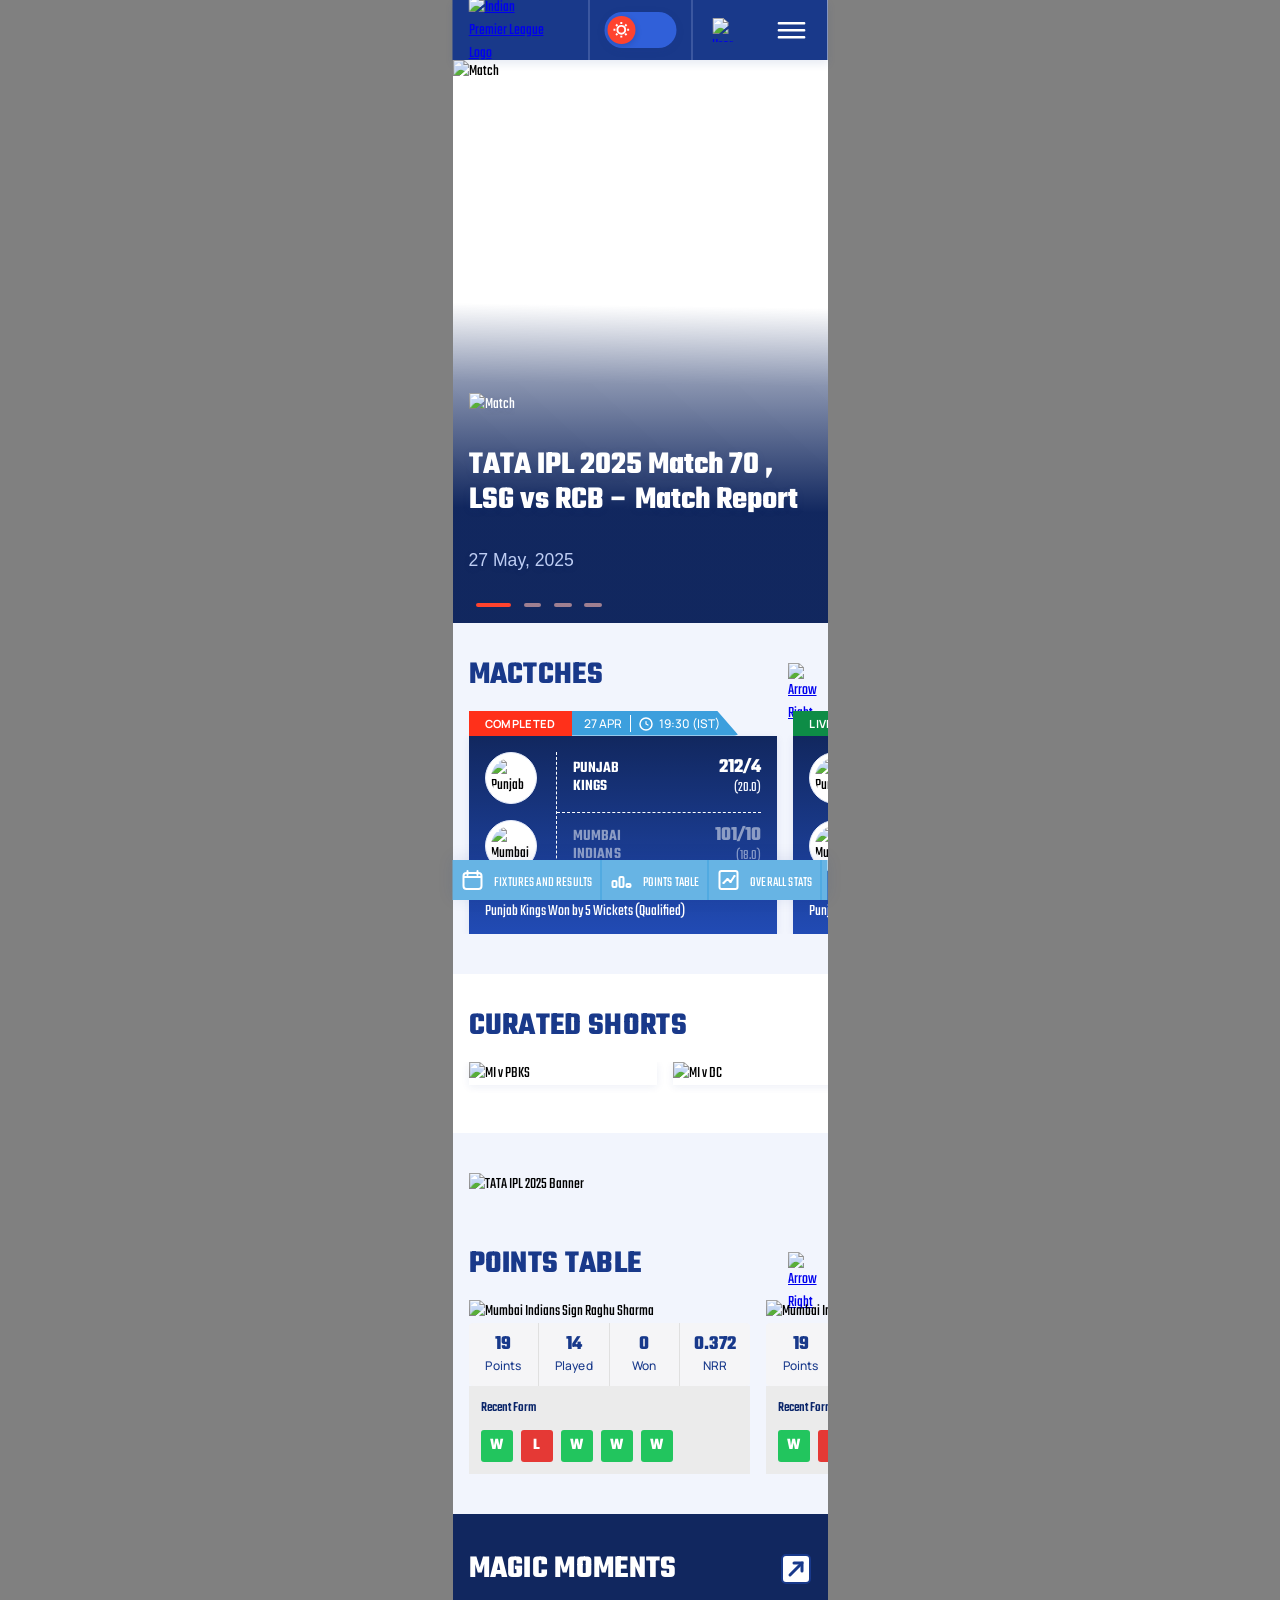
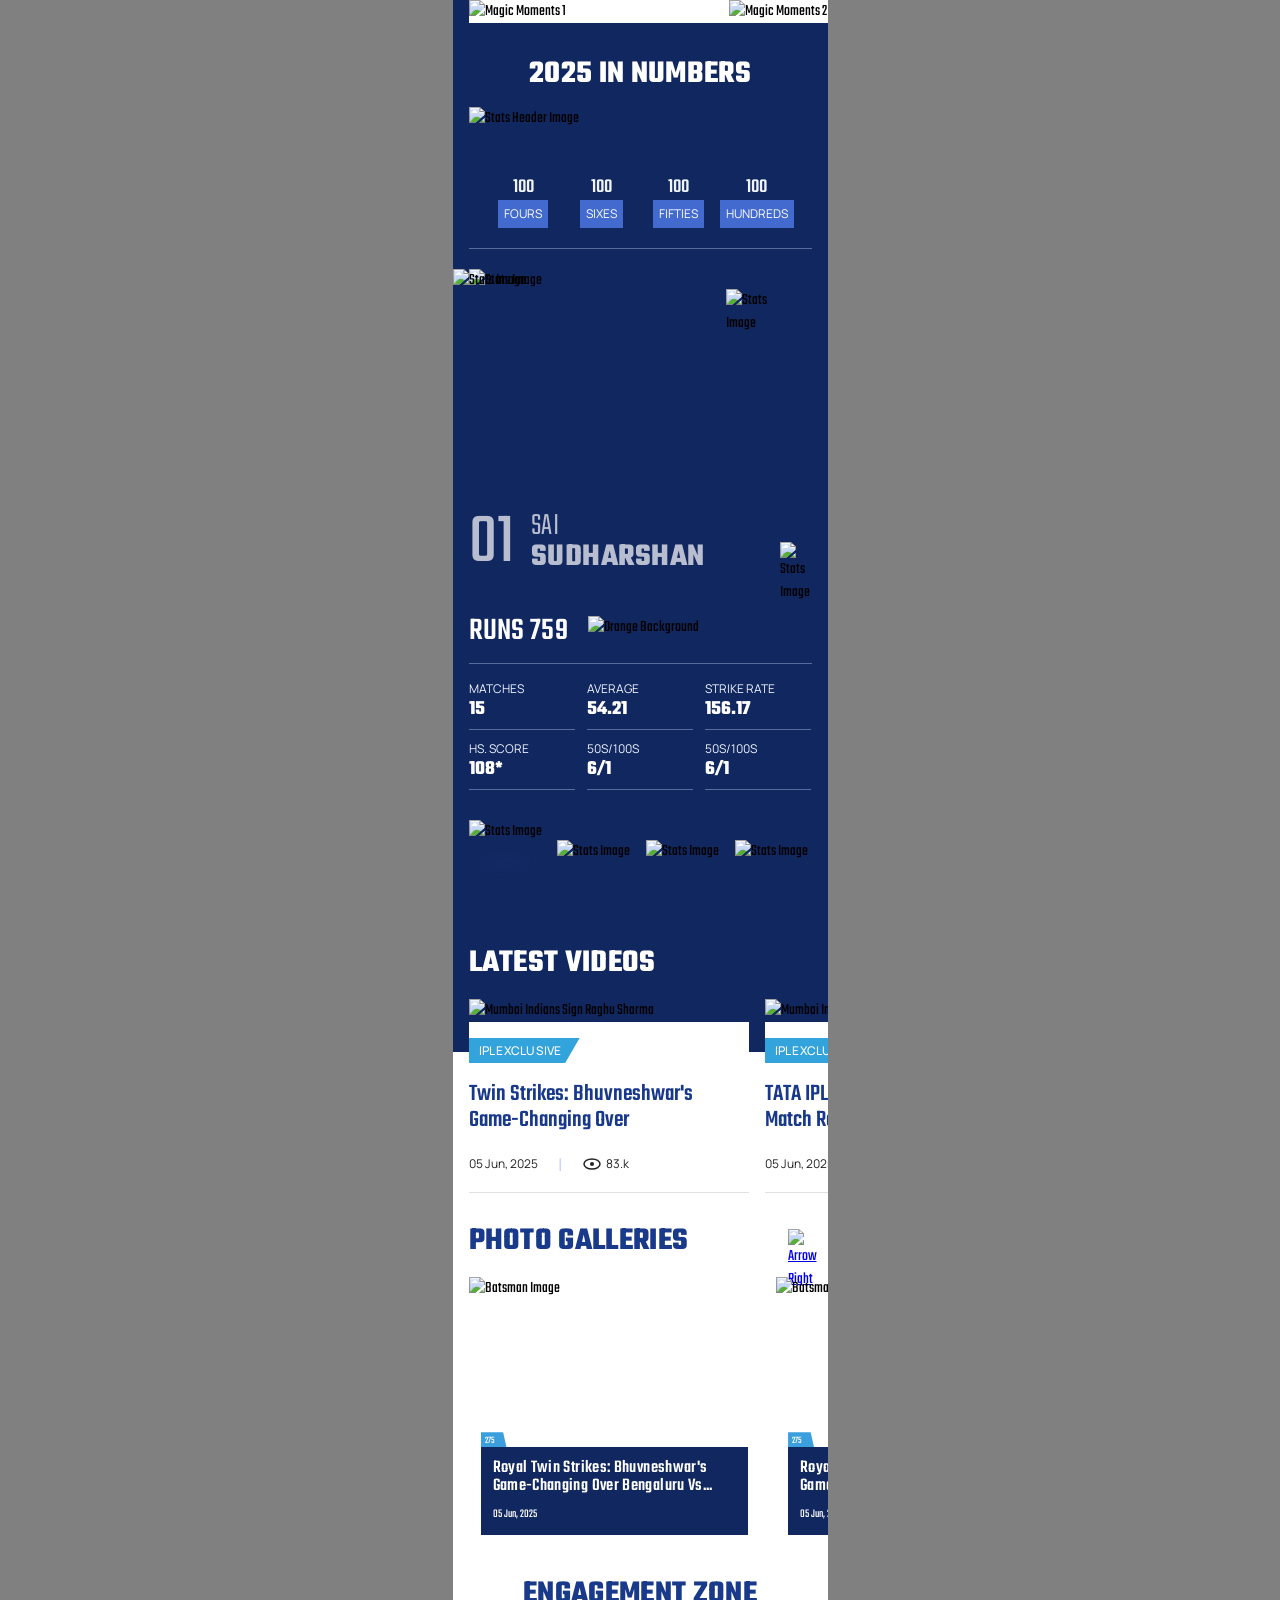
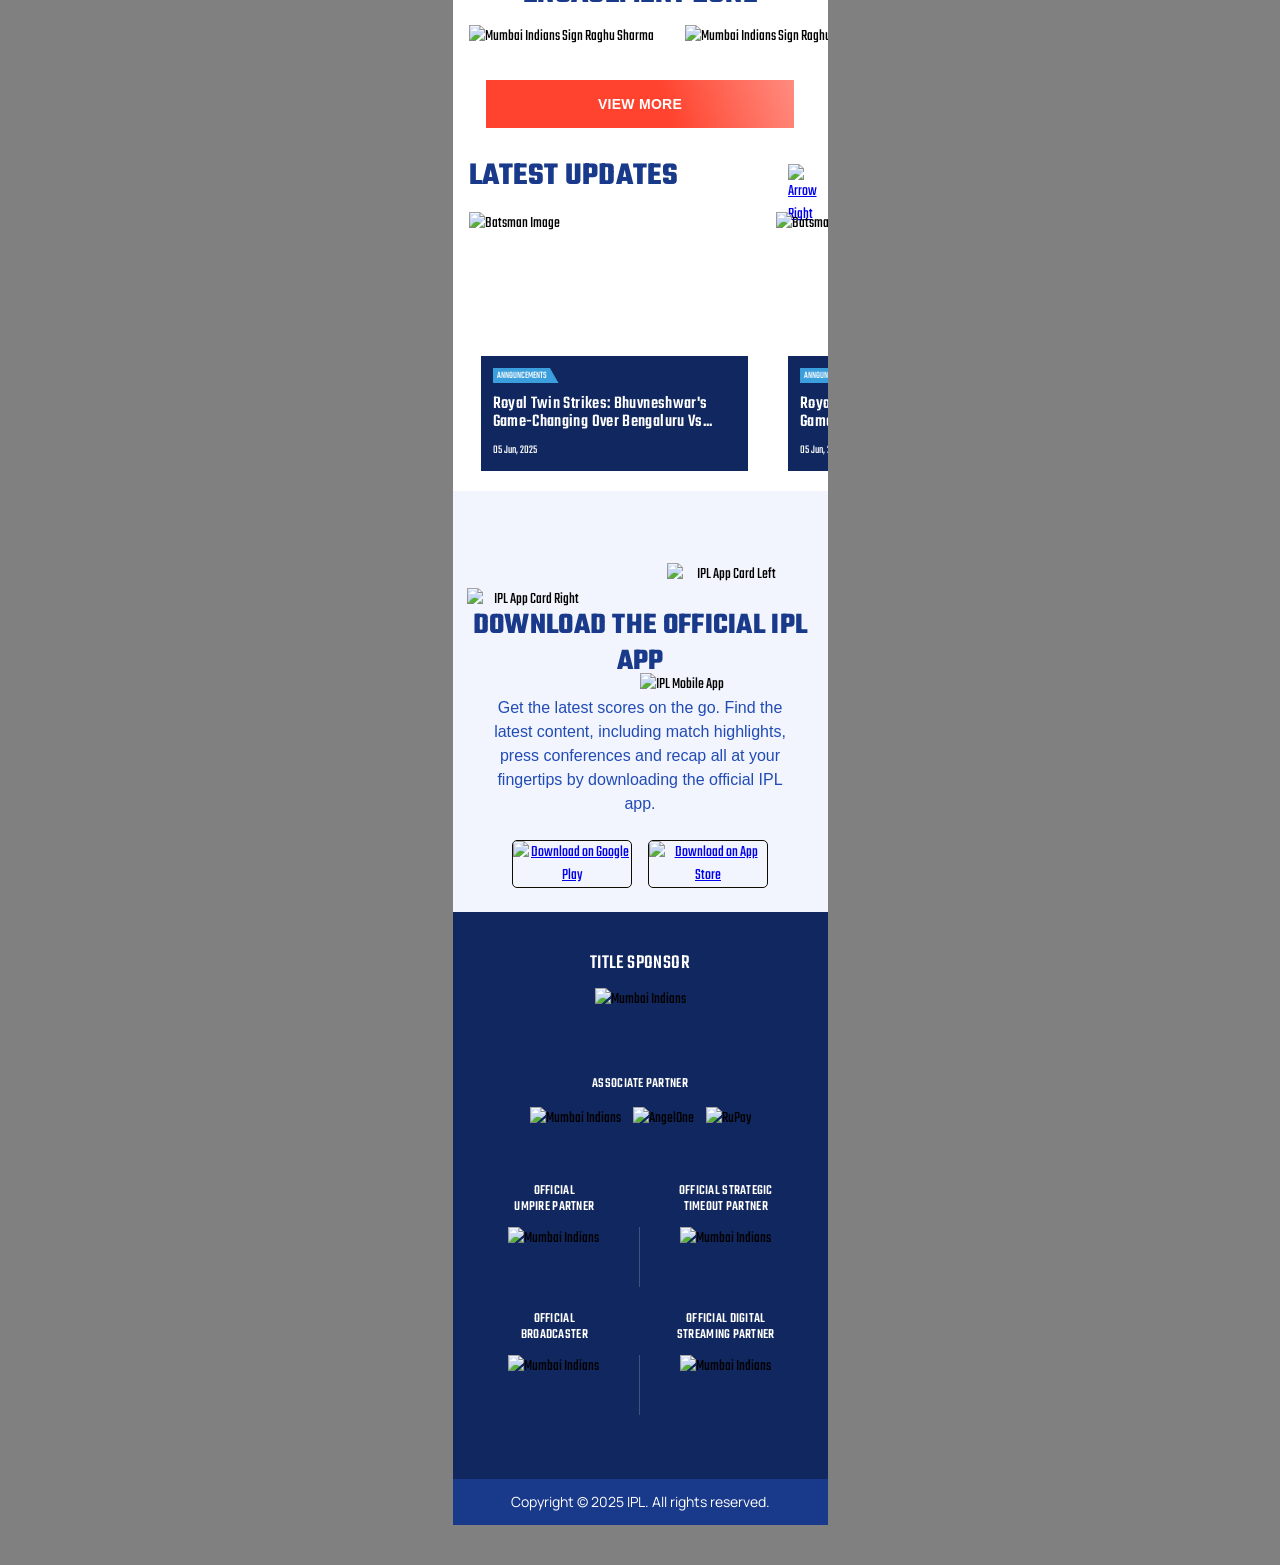
==== ipl/index.html @ c0623a23 "fix: store icon" ====
<!DOCTYPE html>
<html lang="en">

<head>
    <meta charset="UTF-8">
    <meta name="viewport" content="width=device-width, initial-scale=1.0, maximum-scale=1.0, user-scalable=no">
    <!-- <meta name="viewport" content="width=device-width, initial-scale=1.0"> -->
    <title>Indian Premier League</title>
    <link rel="icon" type="image/png" href="/ipl/assets/favicon/favicon-96x96.png" sizes="96x96" />
    <link rel="icon" type="image/svg+xml" href="/ipl/assets/favicon/favicon.svg" />
    <link rel="shortcut icon" href="/ipl/assets/favicon/favicon.ico" />
    <link rel="apple-touch-icon" sizes="180x180" href="/ipl/assets/favicon/apple-touch-icon.png" />
    <link rel="manifest" href="/ipl/assets/favicon/site.webmanifest" />
    <link rel="stylesheet" href="https://cdn.jsdelivr.net/npm/swiper@11/swiper-bundle.min.css" />

    <!-- <link rel="stylesheet" href="/assets/css/styles.css?v=1.5"> -->
    <link rel="stylesheet" href="/ipl/assets/css/styles.css?v=1.16">
</head>

<body class="">
    <div class="main">
        <!-- header -->
        <nav class="navbar">
            <!-- <div class="navbar__logo">
                <img src="/ipl/assets/images/ipl-n.png?v=1.1" alt="Indian Premier League Logo">
            </div> -->
            <div class="navbar__actions">
                <div class="navbar__logo">
                    <a href="/ipl/index.html" title="Indian Premier League">
                        <img src="/ipl/assets/images/ipl-n.png?v=1.1" alt="Indian Premier League Logo">
                    </a>
                </div>
                <div class="nav-actions-wrap">
                    <div class="nav-border">
                        <div class="navbar__switch" id="theme-toggle" tabindex="0" aria-label="Toggle light/dark mode">
                            <span class="toggle-knob">
                                <span class="icon-sun">
                                    <!-- Sun SVG -->
                                    <svg width="18" height="18" viewBox="0 0 18 18" fill="none"
                                        xmlns="http://www.w3.org/2000/svg">
                                        <circle cx="9" cy="9" r="4" stroke="white" stroke-width="2" fill="none" />
                                        <g stroke="white" stroke-width="2">
                                            <line x1="9" y1="1" x2="9" y2="3" />
                                            <line x1="9" y1="15" x2="9" y2="17" />
                                            <line x1="1" y1="9" x2="3" y2="9" />
                                            <line x1="15" y1="9" x2="17" y2="9" />
                                            <line x1="3.64" y1="3.64" x2="5.05" y2="5.05" />
                                            <line x1="12.95" y1="12.95" x2="14.36" y2="14.36" />
                                            <line x1="3.64" y1="14.36" x2="5.05" y2="12.95" />
                                            <line x1="12.95" y1="5.05" x2="14.36" y2="3.64" />
                                        </g>
                                    </svg>
                                </span>
                            </span>
                            <span class="toggle-knob toggle-knob-dark">
                                <span class="icon-moon">
                                    <!-- Moon SVG -->
                                    <svg width="18" height="18" viewBox="0 0 18 18" fill="none"
                                        xmlns="http://www.w3.org/2000/svg">
                                        <path d="M14.5 11.5A6 6 0 016.5 3.5a5 5 0 108 8z" stroke="white"
                                            stroke-width="2" fill="none" />
                                    </svg>
                                </span>
                            </span>

                            </span>
                        </div>
                    </div>
                    <div class="navbar__profile">
                        <a href="/ipl/login.html">
                            <!-- User profile SVG icon -->
                            <img src="/ipl/assets/images/user.png?v=1.1" alt="User Profile">
                        </a>
                    </div>
                </div>
                <button class="navbar__toggle" aria-label="Toggle menu" aria-expanded="false"
                    aria-controls="navbar-menu">
                    <span class="icon-hamburger">
                        <!-- Hamburger SVG -->
                        <svg width="28" height="28" viewBox="0 0 28 28" fill="none" xmlns="http://www.w3.org/2000/svg">
                            <rect y="6" width="28" height="2.5" rx="1.25" fill="white" />
                            <rect y="13" width="28" height="2.5" rx="1.25" fill="white" />
                            <rect y="20" width="28" height="2.5" rx="1.25" fill="white" />
                        </svg>
                    </span>
                    <span class="icon-close">
                        <!-- Close SVG -->
                        <svg width="28" height="28" viewBox="0 0 28 28" fill="none" xmlns="http://www.w3.org/2000/svg">
                            <line x1="6" y1="6" x2="22" y2="22" stroke="white" stroke-width="2.5"
                                stroke-linecap="round" />
                            <line x1="22" y1="6" x2="6" y2="22" stroke="white" stroke-width="2.5"
                                stroke-linecap="round" />
                        </svg>
                    </span>
                </button>
            </div>
            <div class="navbar__menu" id="navbar-menu">
                <div class="navbar__search">
                    <input type="text" placeholder="Search and press Enter" />
                    <span class="navbar__search-icon">
                        <!-- Search SVG -->
                        <svg width="20" height="20" fill="none" viewBox="0 0 20 20">
                            <circle cx="9" cy="9" r="7" stroke="#888" stroke-width="2" />
                            <line x1="14.5" y1="14.5" x2="19" y2="19" stroke="#888" stroke-width="2"
                                stroke-linecap="round" />
                        </svg>
                    </span>
                </div>
                <ul class="navbar__links">
                    <li class="active"><a href="#">HOME</a></li>
                    <li><a href="#">MATCHES</a></li>
                    <li><a href="#">POINTS TABLE</a></li>
                    <li class="has-submenu">
                        <div class="navbar__submenu-header">
                            <a href="#">TEAMS</a>
                            <span class="chevron">
                                <svg width="16" height="16" viewBox="0 0 16 16" fill="none">
                                    <polyline points="4,6 8,10 12,6" stroke="var(--chevron-stroke, #222)"
                                        stroke-width="2" fill="none" stroke-linecap="round" stroke-linejoin="round" />
                                </svg>
                            </span>
                        </div>
                        <div class="navbar__submenu">
                            <ul>
                                <li><a href="#">Mumbai Indians</a></li>
                                <li><a href="#">Chennai Super Kings</a></li>
                                <li><a href="#">Royal Challengers Bangalore</a></li>
                                <li><a href="#">Kolkata Knight Riders</a></li>
                                <li><a href="#">Delhi Capitals</a></li>
                            </ul>
                        </div>
                    </li>
                    <li><a href="#">FANTASY</a></li>
                    <li class="has-submenu">
                        <div class="navbar__submenu-header">
                            <a href="#">VIDEOS</a>
                            <span class="chevron">
                                <svg width="16" height="16" viewBox="0 0 16 16" fill="none">
                                    <polyline points="4,6 8,10 12,6" stroke="var(--chevron-stroke, #222)"
                                        stroke-width="2" fill="none" stroke-linecap="round" stroke-linejoin="round" />
                                </svg>
                            </span>
                        </div>
                        <div class="navbar__submenu">
                            <ul>
                                <li><a href="#">Match Highlights</a></li>
                                <li><a href="#">Player Interviews</a></li>
                                <li><a href="#">Behind the Scenes</a></li>
                                <li><a href="#">Best Moments</a></li>
                            </ul>
                        </div>
                    </li>
                    <li><a href="#">NEWS</a></li>
                    <li class="has-submenu">
                        <div class="navbar__submenu-header">
                            <a href="#">STATS</a>
                            <span class="chevron">
                                <svg width="16" height="16" viewBox="0 0 16 16" fill="none">
                                    <polyline points="4,6 8,10 12,6" stroke="var(--chevron-stroke, #222)"
                                        stroke-width="2" fill="none" stroke-linecap="round" stroke-linejoin="round" />
                                </svg>
                            </span>
                        </div>
                        <div class="navbar__submenu">
                            <ul>
                                <li><a href="#">Player Stats</a></li>
                                <li><a href="#">Team Stats</a></li>
                                <li><a href="#">Season Records</a></li>
                                <li><a href="#">All Time Records</a></li>
                            </ul>
                        </div>
                    </li>
                </ul>
                <div class="navbar__menu-footer">
                    <div class="bcci-tv-box">
                        <img src="/ipl/assets/images/bcci.svg" alt="BCCI TV" />
                        <!-- <span>BCCI.TV</span> -->
                        <span class="divider"></span>
                        <img src="/ipl/assets/images/wpl.svg" alt="WPL" />
                    </div>
                    <div class="navbar__footer-row">
                        <div class="navbar__socials">
                            <a href="#" aria-label="Facebook">
                                <!-- Facebook SVG -->
                                <svg width="20" height="20" viewBox="0 0 20 20" fill="none"
                                    xmlns="http://www.w3.org/2000/svg">
                                    <title>Facebook</title>
                                    <rect width="20" height="20" rx="4" fill="#3050A6" />
                                    <path
                                        d="M13.5 10.5H11.5V17H9V10.5H7.5V8.5H9V7.5C9 6.11929 10.1193 5 11.5 5H13V7H12C11.7239 7 11.5 7.22386 11.5 7.5V8.5H13L12.5 10.5Z"
                                        fill="white" />
                                </svg>
                            </a>
                            <a href="#" aria-label="Instagram">
                                <!-- Instagram SVG -->
                                <svg width="20" height="20" viewBox="0 0 20 20" fill="none"
                                    xmlns="http://www.w3.org/2000/svg">
                                    <title>Instagram</title>
                                    <rect width="20" height="20" rx="4" fill="#3050A6" />
                                    <rect x="5" y="5" width="10" height="10" rx="3" stroke="white" stroke-width="1.5" />
                                    <circle cx="10" cy="10" r="2.5" stroke="white" stroke-width="1.5" />
                                    <circle cx="13.5" cy="6.5" r="0.7" fill="white" />
                                </svg>
                            </a>
                            <a href="#" aria-label="Twitter">
                                <!-- Twitter/X SVG -->
                                <svg width="20" height="20" viewBox="0 0 20 20" fill="none"
                                    xmlns="http://www.w3.org/2000/svg">
                                    <title>X (Twitter)</title>
                                    <rect width="20" height="20" rx="4" fill="#3050A6" />
                                    <path d="M6 6L14 14M14 6L6 14" stroke="white" stroke-width="1.5"
                                        stroke-linecap="round" />
                                </svg>
                            </a>
                        </div>
                        <div class="navbar__footer-actions">
                            <button>FAN POLL</button>
                            <button>VIEWERS CHOICE</button>
                        </div>
                    </div>
                </div>
            </div>
        </nav>
        <!-- Desktop Navbar (hidden on mobile) -->
        <nav class="navbar__desktop">
            <div class="navbar__desktop-top">
                <div class="navbar__desktop-bcci">
                    <img src="/ipl/assets/images/bcci.svg" alt="BCCI TV" />
                    BCCI TV
                    <span class="navbar__desktop-wpl">
                        <img src="/ipl/assets/images/wpl.svg" alt="WPL" />
                    </span>
                </div>
                <div class="navbar__desktop-meta">
                    <div class="navbar__desktop-socials">
                        <a href="#" aria-label="Facebook">
                            <!-- Facebook SVG -->
                            <svg width="20" height="20" viewBox="0 0 20 20" fill="none"
                                xmlns="http://www.w3.org/2000/svg">
                                <title>Facebook</title>
                                <rect width="20" height="20" rx="4" fill="#3050A6" />
                                <path
                                    d="M13.5 10.5H11.5V17H9V10.5H7.5V8.5H9V7.5C9 6.11929 10.1193 5 11.5 5H13V7H12C11.7239 7 11.5 7.22386 11.5 7.5V8.5H13L12.5 10.5Z"
                                    fill="white" />
                            </svg>
                        </a>
                        <a href="#" aria-label="Instagram">
                            <!-- Instagram SVG -->
                            <svg width="20" height="20" viewBox="0 0 20 20" fill="none"
                                xmlns="http://www.w3.org/2000/svg">
                                <title>Instagram</title>
                                <rect width="20" height="20" rx="4" fill="#3050A6" />
                                <rect x="5" y="5" width="10" height="10" rx="3" stroke="white" stroke-width="1.5" />
                                <circle cx="10" cy="10" r="2.5" stroke="white" stroke-width="1.5" />
                                <circle cx="13.5" cy="6.5" r="0.7" fill="white" />
                            </svg>
                        </a>
                        <a href="#" aria-label="Twitter">
                            <!-- Twitter/X SVG -->
                            <svg width="20" height="20" viewBox="0 0 20 20" fill="none"
                                xmlns="http://www.w3.org/2000/svg">
                                <title>X (Twitter)</title>
                                <rect width="20" height="20" rx="4" fill="#3050A6" />
                                <path d="M6 6L14 14M14 6L6 14" stroke="white" stroke-width="1.5"
                                    stroke-linecap="round" />
                            </svg>
                        </a>
                    </div>
                    <a href="#" class="navbar__desktop-tickets">GET TICKETS</a>
                    <div class="navbar__switch" id="theme-toggle-desktop" tabindex="0"
                        aria-label="Toggle light/dark mode">
                        <!-- Sun/Moon SVGs as before -->
                    </div>
                    <div class="navbar__profile">
                        <!-- User SVG as before -->
                    </div>
                </div>
            </div>
            <div class="navbar__desktop-bottom">
                <ul class="navbar__desktop-links">
                    <li><a href="#">MATCHES</a></li>
                    <li><a href="#">POINTS TABLE</a></li>
                    <li><a href="#">TEAMS</a></li>
                    <li><a href="#">FANTASY</a></li>
                </ul>
                <div class="navbar__desktop-actions">
                    <button>FAN POLL</button>
                    <button>VIEWERS CHOICE</button>
                    <button class="navbar__desktop-hamburger" id="desktop-hamburger" aria-label="Open mobile menu">
                        <!-- Hamburger SVG as before -->
                    </button>
                    <div class="navbar__desktop-search">
                        <input type="text" placeholder="Search and press Enter" />
                        <span class="navbar__search-icon">
                            <!-- Search SVG as before -->
                        </span>
                    </div>
                </div>
            </div>
        </nav>
        <!-- showcase section start -->
        <div class="swiper match-report-swiper">
            <div class="swiper-wrapper">
                <!-- Slide 1 -->
                <div class="swiper-slide">
                    <div class="match-card">
                        <img src="/ipl/assets/images/showcase-1.png?v=1.2" alt="Match" class="match-card__img" />
                        <div class="match-card__overlay">
                            <div class="match-card__content">
                                <img src="/ipl/assets/images/play-showcase.png?v=1.1" alt="Match" class="play-logo" />
                                <h2 class="match-card__title">TATA IPL 2025 Match 70 , LSG vs RCB – Match Report</h2>
                                <div class="match-card__date">27 May, 2025</div>
                            </div>
                        </div>
                    </div>
                </div>
                <div class="swiper-slide">
                    <div class="match-card">
                        <img src="/ipl/assets/images/showcase-2.png?v=1.2" alt="Match" class="match-card__img" />
                        <div class="match-card__overlay">
                            <div class="match-card__content">
                                <img src="/ipl/assets/images/play-showcase.png?v=1.1" alt="Match" class="play-logo" />
                                <h2 class="match-card__title">TATA IPL 2025 Match 70 , LSG vs RCB – Match Report</h2>
                                <div class="match-card__date">27 May, 2025</div>
                            </div>
                        </div>
                    </div>
                </div>
                <div class="swiper-slide">
                    <div class="match-card">
                        <img src="/ipl/assets/images/showcase-3.png?v=1.2" alt="Match" class="match-card__img" />
                        <div class="match-card__overlay">
                            <div class="match-card__content">
                                <img src="/ipl/assets/images/play-showcase.png?v=1.1" alt="Match" class="play-logo" />
                                <h2 class="match-card__title">TATA IPL 2025 Match 70 , LSG vs RCB – Match Report</h2>
                                <div class="match-card__date">27 May, 2025</div>
                            </div>
                        </div>
                    </div>
                </div>
                <div class="swiper-slide">
                    <div class="match-card">
                        <img src="/ipl/assets/images/showcase-2.png?v=1.1" alt="Match" class="match-card__img" />
                        <div class="match-card__overlay">
                            <div class="match-card__content">
                                <img src="/ipl/assets/images/play-showcase.png?v=1.1" alt="Match" class="play-logo" />
                                <h2 class="match-card__title">TATA IPL 2025 Match 70 , LSG vs RCB – Match Report</h2>
                                <div class="match-card__date">27 May, 2025</div>
                            </div>
                        </div>
                    </div>
                </div>
            </div>
            <div class="swiper-pagination"></div>
        </div>
        <!-- Match Card Section Start -->
        <section class="match-card-section" id="fixtures">
            <div class="announcement-header">
                <h2 class="announcement-title">mactches</h2>
                <a href="#" class="announcement-link">
                    <img src="/ipl/assets/images/up-right.png?v=1.3" alt="Arrow Right"
                        class="arrow-icon arrow-icon-light" />
                    <img src="/ipl/assets/images/up-right-w.png?v=1.3" alt="Arrow Right"
                        class="arrow-icon arrow-icon-dark" />
                </a>
            </div>
            <div class="match-card-list">
                <div class="match-card-box">
                    <div class="match-card-box__header">
                        <span class="match-card-box__status match-card-box__status--completed">COMPLETED</span>
                        <div class="match-status">
                            <span class="match-card-box__date">27 APR</span>
                            <span class="match-card-box__time">
                                <svg class="match-card-box__clock" width="14" height="14" viewBox="0 0 14 14"
                                    fill="none" xmlns="http://www.w3.org/2000/svg"
                                    style="vertical-align:middle;margin-right:0.2rem;">
                                    <circle cx="7" cy="7" r="6" stroke="#fff" stroke-width="1.5" fill="none" />
                                    <path d="M7 4.5V7L9 8" stroke="#fff" stroke-width="1.2" stroke-linecap="round" />
                                </svg>
                                19:30 (IST)
                            </span>
                        </div>
                    </div>
                    <div class="match-card-box__body">
                        <div class="match-card-box__team match-card-box__team--top">
                            <img src="/ipl/assets/images/team/pbks.png?v=1.1" alt="Punjab Kings"
                                class="match-card-box__team-logo" />
                            <img src="/ipl/assets/images/team/mi.png?v=1.1" alt="Mumbai Indians"
                                class="match-card-box__team-logo" />
                        </div>
                        <div class="match-card-box__team match-card-box__team--bottom">
                            <div class="match-card-box__score-wrapper">
                                <span class="match-card-box__team-name">PUNJAB <span>KINGS</span></span>
                                <span class="match-card-box__score">212/4 <span
                                        class="match-card-box__overs">(20.0)</span></span>
                            </div>
                            <div class="match-card-box__score-wrapper winner">
                                <span class="match-card-box__team-name">MUMBAI <span>INDIANS</span></span>
                                <span class="match-card-box__score">101/10 <span
                                        class="match-card-box__overs">(18.0)</span></span>
                            </div>
                        </div>
                    </div>
                    <div class="match-card-box__footer">
                        Punjab Kings Won by 5 Wickets (Qualified)
                    </div>
                </div>
                <div class="match-card-box">
                    <div class="match-card-box__header">
                        <span class="match-card-box__status match-card-box__status--live">LIVE</span>
                        <div class="match-status">
                            <span class="match-card-box__date">27 APR</span>
                            <span class="match-card-box__time">
                                <svg class="match-card-box__clock" width="14" height="14" viewBox="0 0 14 14"
                                    fill="none" xmlns="http://www.w3.org/2000/svg"
                                    style="vertical-align:middle;margin-right:0.2rem;">
                                    <circle cx="7" cy="7" r="6" stroke="#fff" stroke-width="1.5" fill="none" />
                                    <path d="M7 4.5V7L9 8" stroke="#fff" stroke-width="1.2" stroke-linecap="round" />
                                </svg>
                                19:30 (IST)
                            </span>
                        </div>
                    </div>
                    <div class="match-card-box__body">
                        <div class="match-card-box__team match-card-box__team--top">
                            <img src="/ipl/assets/images/team/pbks.png?v=1.1" alt="Punjab Kings"
                                class="match-card-box__team-logo" />
                            <img src="/ipl/assets/images/team/mi.png?v=1.1" alt="Mumbai Indians"
                                class="match-card-box__team-logo" />
                        </div>
                        <div class="match-card-box__team match-card-box__team--bottom">
                            <div class="match-card-box__score-wrapper">
                                <span class="match-card-box__team-name">PUNJAB <span>KINGS</span></span>
                                <span class="match-card-box__score">212/4 <span
                                        class="match-card-box__overs">(20.0)</span></span>
                            </div>
                            <div class="match-card-box__score-wrapper winner">
                                <span class="match-card-box__team-name">MUMBAI <span>INDIANS</span></span>
                                <span class="match-card-box__score">101/10 <span
                                        class="match-card-box__overs">(18.0)</span></span>
                            </div>
                        </div>
                    </div>
                    <div class="match-card-box__footer">
                        Punjab Kings Won by 5 Wickets (Qualified)
                    </div>
                </div>
                <div class="match-card-box">
                    <div class="match-card-box__header">
                        <span class="match-card-box__status match-card-box__status--upcoming">UPCOMING</span>
                        <div class="match-status">
                            <span class="match-card-box__date">27 APR</span>
                            <span class="match-card-box__time">
                                <svg class="match-card-box__clock" width="14" height="14" viewBox="0 0 14 14"
                                    fill="none" xmlns="http://www.w3.org/2000/svg"
                                    style="vertical-align:middle;margin-right:0.2rem;">
                                    <circle cx="7" cy="7" r="6" stroke="#fff" stroke-width="1.5" fill="none" />
                                    <path d="M7 4.5V7L9 8" stroke="#fff" stroke-width="1.2" stroke-linecap="round" />
                                </svg>
                                19:30 (IST)
                            </span>
                        </div>
                    </div>
                    <div class="match-card-box__body">
                        <div class="match-card-box__team match-card-box__team--top">
                            <img src="/ipl/assets/images/team/pbks.png?v=1.1" alt="Punjab Kings"
                                class="match-card-box__team-logo" />
                            <img src="/ipl/assets/images/team/mi.png?v=1.1" alt="Mumbai Indians"
                                class="match-card-box__team-logo" />
                        </div>
                        <div class="match-card-box__team match-card-box__team--bottom">
                            <div class="match-card-box__score-wrapper">
                                <span class="match-card-box__team-name">PUNJAB <span>KINGS</span></span>
                            </div>
                            <div class="match-card-box__score-wrapper">
                                <span class="match-card-box__team-name">MUMBAI <span>INDIANS</span></span>
                            </div>
                        </div>
                    </div>
                    <div class="match-card-box__footer">
                        Narendra Modi Stadium
                        <a class="buy-tickets">BUY TICKETS</a>
                    </div>
                </div>
            </div>
        </section>
        <!-- Match Card Section End -->
        <!-- shorts section start -->
        <section class="shorts-section" id="short-videos">
            <div class="announcement-header">
                <h2 class="announcement-title">curated shorts</h2>
            </div>
            <div class="shorts-list">
                <div class="shorts-item">
                    <img src="/ipl/assets/images/shorts/1.png?v=1.1" alt="MI v PBKS" />
                </div>
                <div class="shorts-item">
                    <img src="/ipl/assets/images/shorts/2.png?v=1.1" alt="MI v DC" />
                </div>
                <div class="shorts-item">
                    <img src="/ipl/assets/images/shorts/3.png?v=1.1" alt="MI v SRH" />
                </div>
                <div class="shorts-item">
                    <img src="/ipl/assets/images/shorts/4.png?v=1.1" alt="MI v RCB" />
                </div>
                <div class="shorts-item">
                    <img src="/ipl/assets/images/shorts/5.png?v=1.1" alt="MI v RR" />
                </div>
                <div class="shorts-item">
                    <img src="/ipl/assets/images/shorts/6.png?v=1.1" alt="MI v RR" />
                </div>
                <!-- Add more shorts-item blocks as needed -->
            </div>
        </section>
        <!-- shorts section end -->
        <!-- IPL Banner Start -->
        <section class="ipl-banner">
            <img src="/ipl/assets/images/tata-ipl-banner.png?v=1.1" alt="TATA IPL 2025 Banner"
                class="ipl-banner__img" />
        </section>
        <!-- IPL Banner End -->
        <!-- point table section start -->
        <section class="videos-section point-table-section" id="points-table">
            <div class="announcement-header">
                <h2 class="announcement-title">points table</h2>
                <a href="#" class="announcement-link">
                    <img src="/ipl/assets/images/up-right.png?v=1.3" alt="Arrow Right"
                        class="arrow-icon arrow-icon-light" />
                    <img src="/ipl/assets/images/up-right-w.png?v=1.3" alt="Arrow Right"
                        class="arrow-icon arrow-icon-dark" />
                </a>
            </div>
            <div class="videos-list">
                <div class="video-item">
                    <div class="video-thumb">
                        <img src="/ipl/assets/images/points/point-table-1.png?v=1.1"
                            alt="Mumbai Indians Sign Raghu Sharma" />
                    </div>
                    <div class="stats-row">
                        <div class="stats-cell">
                            <div class="stats-value">19</div>
                            <div class="stats-label">Points</div>
                        </div>
                        <div class="stats-cell">
                            <div class="stats-value">14</div>
                            <div class="stats-label">Played</div>
                        </div>
                        <div class="stats-cell">
                            <div class="stats-value">0</div>
                            <div class="stats-label">Won</div>
                        </div>
                        <div class="stats-cell">
                            <div class="stats-value">0.372</div>
                            <div class="stats-label">NRR</div>
                        </div>
                    </div>
                    <div class="recent-form-row">
                        <div class="recent-form-label">Recent Form</div>
                        <div class="recent-form-list">
                            <span class="recent-form-box win">W</span>
                            <span class="recent-form-box loss">L</span>
                            <span class="recent-form-box win">W</span>
                            <span class="recent-form-box win">W</span>
                            <span class="recent-form-box win">W</span>
                        </div>
                    </div>
                </div>
                <div class="video-item">
                    <div class="video-thumb">
                        <img src="/ipl/assets/images/points/point-table-2.png?v=1.1"
                            alt="Mumbai Indians Sign Raghu Sharma" />
                    </div>
                    <div class="stats-row">
                        <div class="stats-cell">
                            <div class="stats-value">19</div>
                            <div class="stats-label">Points</div>
                        </div>
                        <div class="stats-cell">
                            <div class="stats-value">14</div>
                            <div class="stats-label">Played</div>
                        </div>
                        <div class="stats-cell">
                            <div class="stats-value">0</div>
                            <div class="stats-label">Won</div>
                        </div>
                        <div class="stats-cell">
                            <div class="stats-value">0.372</div>
                            <div class="stats-label">NRR</div>
                        </div>
                    </div>
                    <div class="recent-form-row">
                        <div class="recent-form-label">Recent Form</div>
                        <div class="recent-form-list">
                            <span class="recent-form-box win">W</span>
                            <span class="recent-form-box loss">L</span>
                            <span class="recent-form-box win">W</span>
                            <span class="recent-form-box win">W</span>
                            <span class="recent-form-box win">W</span>
                        </div>
                    </div>
                </div>
                <div class="video-item">
                    <div class="video-thumb">
                        <img src="/ipl/assets/images/points/point-table-3.png?v=1.1"
                            alt="Mumbai Indians Sign Raghu Sharma" />
                    </div>
                    <div class="stats-row">
                        <div class="stats-cell">
                            <div class="stats-value">19</div>
                            <div class="stats-label">Points</div>
                        </div>
                        <div class="stats-cell">
                            <div class="stats-value">14</div>
                            <div class="stats-label">Played</div>
                        </div>
                        <div class="stats-cell">
                            <div class="stats-value">0</div>
                            <div class="stats-label">Won</div>
                        </div>
                        <div class="stats-cell">
                            <div class="stats-value">0.372</div>
                            <div class="stats-label">NRR</div>
                        </div>
                    </div>
                    <div class="recent-form-row">
                        <div class="recent-form-label">Recent Form</div>
                        <div class="recent-form-list">
                            <span class="recent-form-box win">W</span>
                            <span class="recent-form-box loss">L</span>
                            <span class="recent-form-box win">W</span>
                            <span class="recent-form-box win">W</span>
                            <span class="recent-form-box win">W</span>
                        </div>
                    </div>
                </div>
                <div class="video-item">
                    <div class="video-thumb">
                        <img src="/ipl/assets/images/points/point-table-4.png?v=1.1"
                            alt="Mumbai Indians Sign Raghu Sharma" />
                    </div>
                    <div class="stats-row">
                        <div class="stats-cell">
                            <div class="stats-value">19</div>
                            <div class="stats-label">Points</div>
                        </div>
                        <div class="stats-cell">
                            <div class="stats-value">14</div>
                            <div class="stats-label">Played</div>
                        </div>
                        <div class="stats-cell">
                            <div class="stats-value">0</div>
                            <div class="stats-label">Won</div>
                        </div>
                        <div class="stats-cell">
                            <div class="stats-value">0.372</div>
                            <div class="stats-label">NRR</div>
                        </div>
                    </div>
                    <div class="recent-form-row">
                        <div class="recent-form-label">Recent Form</div>
                        <div class="recent-form-list">
                            <span class="recent-form-box win">W</span>
                            <span class="recent-form-box loss">L</span>
                            <span class="recent-form-box win">W</span>
                            <span class="recent-form-box win">W</span>
                            <span class="recent-form-box win">W</span>
                        </div>
                    </div>

                </div>
            </div>
        </section>
        <!-- point table section end -->
        <section class="moments-section magic-moments-section">
            <div class="moments-section__header">
                <h2 class="moments-section__title">Magic MOMENTS</h2>
                <span class="moments-section__arrow">
                    <svg width="32" height="32" viewBox="0 0 32 32" fill="none">
                        <rect x="2" y="2" width="28" height="28" rx="4" fill="white" stroke="#18398b"
                            stroke-width="2" />
                        <path d="M10 22L22 10" stroke="#18398b" stroke-width="3" stroke-linecap="round" />
                        <path d="M14 10H22V18" stroke="#18398b" stroke-width="3" stroke-linecap="round" />
                    </svg>
                </span>
            </div>
            <div class="moments-list">
                <div class="moment-item">
                    <img src="/ipl/assets/images/moments/magic-moments-1.png?v=1.1" alt="Magic Moments 1" />
                </div>
                <div class="moment-item">
                    <img src="/ipl/assets/images/moments/magic-moments-2.png?v=1.1" alt="Magic Moments 2" />
                </div>
                <div class="moment-item">
                    <img src="/ipl/assets/images/moments/magic-moments-3.png?v=1.1" alt="Magic Moments 3" />
                </div>
                <div class="moment-item">
                    <img src="/ipl/assets/images/moments/magic-moments-4.png?v=1.1" alt="Magic Moments 4" />
                </div>
                <div class="moment-item">
                    <img src="/ipl/assets/images/moments/magic-moments-5.png?v=1.1" alt="Magic Moments 5" />
                </div>
            </div>
            <div class="stats-section" id="magic-moments">
                <div class="stats-header">
                    <h2 class="stats-title">2025 In Numbers</h2>
                    <div class="stats-header-img">
                        <img src="/ipl/assets/images/stat-header.png?v=1.1" alt="Stats Header Image" />
                    </div>
                </div>
                <div class="stats-top">
                    <div class="run-list">
                        <div class="run-item">
                            <span class="value">100</span>
                            <span class="label">fours</span>
                        </div>
                        <div class="run-item">
                            <span class="value">100</span>
                            <span class="label">sixes</span>
                        </div>
                        <div class="run-item">
                            <span class="value">100</span>
                            <span class="label">fifties</span>
                        </div>
                        <div class="run-item">
                            <span class="value">100</span>
                            <span class="label">hundreds</span>
                        </div>
                    </div>
                    <div class="stats-data">
                        <div class="stats-data-sai">
                            <img src="/ipl/assets/images/sai.png?v=1.1" alt="Stats Image" />
                        </div>
                        <div class="stats-data-image">
                            <img src="/ipl/assets/images/player-1.png?v=1.1" alt="Stats Image" />
                        </div>
                        <div class="stats-data-team">
                            <img src="/ipl/assets/images/gt.png?v=1.1" alt="Stats Image" />
                        </div>
                        <div class="stats-data-player">
                            <span class="number">01</span>
                            <div class="stats-data-player-info">
                                <span class="name">sai</span>
                                <span class="role">sudharshan</span>
                            </div>
                            <div class="stats-data-im">
                                <img src="/ipl/assets/images/up-right-w.png?v=1.3" alt="Stats Image" />
                            </div>
                        </div>
                    </div>
                    <div class="stats-orange">
                        <span class="text">runs 759</span>
                        <img src="/ipl/assets/images/orange.png?v=1.1" alt="Orange Background" />
                    </div>
                    <div class="stats-data-list">
                        <div class="stat-list-item">
                            <div class="stat-list-item-wrap">
                                <span class="label">matches</span>
                                <span class="value">15</span>
                            </div>
                            <div class="stat-list-item-wrap">
                                <span class="label">Hs. Score</span>
                                <span class="value">108*</span>
                            </div>
                        </div>
                        <div class="stat-list-item">
                            <div class="stat-list-item-wrap">
                                <span class="label">Average</span>
                                <span class="value">54.21</span>
                            </div>
                            <div class="stat-list-item-wrap">
                                <span class="label">50s/100s</span>
                                <span class="value">6/1</span>
                            </div>
                        </div>
                        <div class="stat-list-item">
                            <div class="stat-list-item-wrap">
                                <span class="label">Strike Rate</span>
                                <span class="value">156.17</span>
                            </div>
                            <div class="stat-list-item-wrap">
                                <span class="label">50s/100s</span>
                                <span class="value">6/1</span>
                            </div>
                        </div>
                    </div>
                </div>
                <div class="stats-bottom">
                    <div class="stats-bottom-list">
                        <div class="stats-image">
                            <img src="/ipl/assets/images/stats/1.png?v=1.1" alt="Stats Image" />
                        </div>
                        <div class="stats-image">
                            <img src="/ipl/assets/images/stats/2.png?v=1.1" alt="Stats Image" />
                        </div>
                        <div class="stats-image">
                            <img src="/ipl/assets/images/stats/3.png?v=1.1" alt="Stats Image" />
                        </div>
                        <div class="stats-image">
                            <img src="/ipl/assets/images/stats/4.png?v=1.1" alt="Stats Image" />
                        </div>
                    </div>
                </div>
            </div>
        </section>
        <section class="videos-section latest-videos-section">
            <div class="announcement-header">
                <h2 class="announcement-title">latest videos</h2>
                <a href="#" class="announcement-link">
                    <img src="/ipl/assets/images/up-right-w.png?v=1.4" alt="Arrow Right"
                        class="arrow-icon arrow-icon-dark" />
                    <img src="/ipl/assets/images/up-right-w.png?v=1.4" alt="Arrow Right"
                        class="arrow-icon arrow-icon-dark" />
                </a>
            </div>
            <div class="videos-list">
                <div class="video-item">
                    <div class="video-thumb">
                        <img src="/ipl/assets/images/videos/latest-videos-1.png?v=1.1"
                            alt="Mumbai Indians Sign Raghu Sharma" />
                    </div>
                    <div class="ipl-exclusive-card">
                        <div class="ipl-exclusive-tag">IPL EXCLUSIVE</div>
                        <h2 class="ipl-exclusive-title">
                            Twin Strikes: Bhuvneshwar's<br>
                            Game-Changing Over
                        </h2>
                        <div class="ipl-exclusive-meta">
                            <span class="ipl-exclusive-date">05 Jun, 2025</span>
                            <span class="ipl-exclusive-sep">|</span>
                            <span class="ipl-exclusive-views">
                                <svg class="ipl-eye-icon" width="20" height="20" viewBox="0 0 20 20" fill="none">
                                    <ellipse cx="10" cy="10" rx="8" ry="5" stroke="currentColor" stroke-width="1.5" />
                                    <circle cx="10" cy="10" r="2" fill="currentColor" />
                                </svg>
                                83.k
                            </span>
                        </div>
                    </div>
                </div>
                <div class="video-item">
                    <div class="video-thumb">
                        <img src="/ipl/assets/images/videos/latest-videos-2.png?v=1.1"
                            alt="Mumbai Indians Sign Raghu Sharma" />
                    </div>
                    <div class="ipl-exclusive-card">
                        <div class="ipl-exclusive-tag">IPL EXCLUSIVE</div>
                        <h2 class="ipl-exclusive-title">
                            TATA IPL 2025 Match 55, SRH vs DC - Match Report
                        </h2>
                        <div class="ipl-exclusive-meta">
                            <span class="ipl-exclusive-date">05 Jun, 2025</span>
                            <span class="ipl-exclusive-sep">|</span>
                            <span class="ipl-exclusive-views">
                                <svg class="ipl-eye-icon" width="20" height="20" viewBox="0 0 20 20" fill="none">
                                    <ellipse cx="10" cy="10" rx="8" ry="5" stroke="currentColor" stroke-width="1.5" />
                                    <circle cx="10" cy="10" r="2" fill="currentColor" />
                                </svg>
                                83.k
                            </span>
                        </div>
                    </div>
                </div>
                <div class="video-item">
                    <div class="video-thumb">
                        <img src="/ipl/assets/images/videos/latest-videos-3.png?v=1.2"
                            alt="Mumbai Indians Sign Raghu Sharma" />
                    </div>
                    <div class="ipl-exclusive-card">
                        <div class="ipl-exclusive-tag">IPL EXCLUSIVE</div>
                        <h2 class="ipl-exclusive-title">
                            TATA IPL 2025 Match 47, RR vs GT - Match Report
                        </h2>
                        <div class="ipl-exclusive-meta">
                            <span class="ipl-exclusive-date">05 Jun, 2025</span>
                            <span class="ipl-exclusive-sep">|</span>
                            <span class="ipl-exclusive-views">
                                <svg class="ipl-eye-icon" width="20" height="20" viewBox="0 0 20 20" fill="none">
                                    <ellipse cx="10" cy="10" rx="8" ry="5" stroke="currentColor" stroke-width="1.5" />
                                    <circle cx="10" cy="10" r="2" fill="currentColor" />
                                </svg>
                                83.k
                            </span>
                        </div>
                    </div>
                </div>
                <div class="video-item">
                    <div class="video-thumb">
                        <img src="/ipl/assets/images/videos/latest-videos-4.png?v=1.2"
                            alt="Mumbai Indians Sign Raghu Sharma" />
                    </div>
                    <div class="ipl-exclusive-card">
                        <div class="ipl-exclusive-tag">IPL EXCLUSIVE</div>
                        <h2 class="ipl-exclusive-title">
                            TATA IPL 2025 Match 37, PBKS vs RCB - Match Report
                        </h2>
                        <div class="ipl-exclusive-meta">
                            <span class="ipl-exclusive-date">05 Jun, 2025</span>
                            <span class="ipl-exclusive-sep">|</span>
                            <span class="ipl-exclusive-views">
                                <svg class="ipl-eye-icon" width="20" height="20" viewBox="0 0 20 20" fill="none">
                                    <ellipse cx="10" cy="10" rx="8" ry="5" stroke="currentColor" stroke-width="1.5" />
                                    <circle cx="10" cy="10" r="2" fill="currentColor" />
                                </svg>
                                83.k
                            </span>
                        </div>
                    </div>
                </div>
                <div class="video-item">
                    <div class="video-thumb">
                        <img src="/ipl/assets/images/videos/latest-videos-5.png?v=1.2"
                            alt="Mumbai Indians Sign Raghu Sharma" />
                    </div>
                    <div class="ipl-exclusive-card">
                        <div class="ipl-exclusive-tag">IPL EXCLUSIVE</div>
                        <h2 class="ipl-exclusive-title">
                            TATA IPL 2025 Match 35, GT vs DC - Match Report
                        </h2>
                        <div class="ipl-exclusive-meta">
                            <span class="ipl-exclusive-date">05 Jun, 2025</span>
                            <span class="ipl-exclusive-sep">|</span>
                            <span class="ipl-exclusive-views">
                                <svg class="ipl-eye-icon" width="20" height="20" viewBox="0 0 20 20" fill="none">
                                    <ellipse cx="10" cy="10" rx="8" ry="5" stroke="currentColor" stroke-width="1.5" />
                                    <circle cx="10" cy="10" r="2" fill="currentColor" />
                                </svg>
                                83.k
                            </span>
                        </div>
                    </div>
                </div>
            </div>
        </section>
        <section class="announcement-section photo-gallery">
            <div class="announcement-header">
                <h2 class="announcement-title">Photo Galleries</h2>
                <a href="#" class="announcement-link">
                    <img src="/ipl/assets/images/up-right.png?v=1.3" alt="Arrow Right"
                        class="arrow-icon arrow-icon-light" />
                    <img src="/ipl/assets/images/up-right-w.png?v=1.3" alt="Arrow Right"
                        class="arrow-icon arrow-icon-dark" />
                </a>
            </div>
            <div class="announcement-list">
                <div class="announcement-card">
                    <div class="announcement-thumb">
                        <img src="/ipl/assets/images/card-a.png?v=1.1" alt="Batsman Image" />
                    </div>
                    <div class="announcement-content">
                        <div class="tag">275</div>
                        <div class="title">Royal Twin Strikes: Bhuvneshwar's Game-Changing Over Bengaluru Vs...</div>
                        <div class="date">05 Jun, 2025</div>
                    </div>
                </div>
                <div class="announcement-card">
                    <div class="announcement-thumb">
                        <img src="/ipl/assets/images/card-a.png?v=1.1" alt="Batsman Image" />
                    </div>
                    <div class="announcement-content">
                        <div class="tag">275</div>
                        <div class="title">Royal Twin Strikes: Bhuvneshwar's Game-Changing Over Bengaluru Vs...</div>
                        <div class="date">05 Jun, 2025</div>
                    </div>
                </div>
                <div class="announcement-card">
                    <div class="announcement-thumb">
                        <img src="/ipl/assets/images/card-a.png?v=1.1" alt="Batsman Image" />
                    </div>
                    <div class="announcement-content">
                        <div class="tag">275</div>
                        <div class="title">Royal Twin Strikes: Bhuvneshwar's Game-Changing Over Bengaluru Vs...</div>
                        <div class="date">05 Jun, 2025</div>
                    </div>
                </div>
                <div class="announcement-card">
                    <div class="announcement-thumb">
                        <img src="/ipl/assets/images/card-a.png?v=1.1" alt="Batsman Image" />
                    </div>
                    <div class="announcement-content">
                        <div class="tag">275</div>
                        <div class="title">Royal Twin Strikes: Bhuvneshwar's Game-Changing Over Bengaluru Vs...</div>
                        <div class="date">05 Jun, 2025</div>
                    </div>
                </div>
            </div>
        </section>
        <section class="videos-section engagement-zone-section">
            <div class="videos-section__header jc-center">
                <h2 class="videos-section__title">Engagement Zone</h2>
            </div>
            <div class="videos-list">
                <div class="video-item">
                    <div class="video-thumb">
                        <img src="/ipl/assets/images/viewer-choice.png?v=1.1" alt="Mumbai Indians Sign Raghu Sharma" />
                    </div>
                </div>
                <div class="video-item">
                    <div class="video-thumb">
                        <img src="/ipl/assets/images/polling.png?v=1.1" alt="Mumbai Indians Sign Raghu Sharma" />
                    </div>
                </div>
                <div class="video-item">
                    <div class="video-thumb">
                        <img src="/ipl/assets/images/watch-ipl.png?v=1.1" alt="Mumbai Indians Sign Raghu Sharma" />
                    </div>
                </div>
                <div class="video-item">
                    <div class="video-thumb">
                        <img src="/ipl/assets/images/more-less.png?v=1.1" alt="Mumbai Indians Sign Raghu Sharma" />
                    </div>
                </div>
            </div>
            <div class="engagement-zone__button-container">
                <button class="engagement-zone__button">VIEW MORE</button>
            </div>
        </section>
        <section class="announcement-section" id="announcements">
            <div class="announcement-header">
                <h2 class="announcement-title">latest updates</h2>
                <a href="#" class="announcement-link">
                    <img src="/ipl/assets/images/up-right.png?v=1.3" alt="Arrow Right"
                        class="arrow-icon arrow-icon-light" />
                    <img src="/ipl/assets/images/up-right-w.png?v=1.3" alt="Arrow Right"
                        class="arrow-icon arrow-icon-dark" />
                </a>
            </div>
            <div class="announcement-list">
                <div class="announcement-card">
                    <div class="announcement-thumb">
                        <img src="/ipl/assets/images/card-a.png?v=1.1" alt="Batsman Image" />
                    </div>
                    <div class="announcement-content">
                        <div class="tag">ANNOUNCEMENTS</div>
                        <div class="title">Royal Twin Strikes: Bhuvneshwar's Game-Changing Over Bengaluru Vs...</div>
                        <div class="date">05 Jun, 2025</div>
                    </div>
                </div>
                <div class="announcement-card">
                    <div class="announcement-thumb">
                        <img src="/ipl/assets/images/card-a.png?v=1.1" alt="Batsman Image" />
                    </div>
                    <div class="announcement-content">
                        <div class="tag">ANNOUNCEMENTS</div>
                        <div class="title">Royal Twin Strikes: Bhuvneshwar's Game-Changing Over Bengaluru Vs...</div>
                        <div class="date">05 Jun, 2025</div>
                    </div>
                </div>
                <div class="announcement-card">
                    <div class="announcement-thumb">
                        <img src="/ipl/assets/images/card-a.png?v=1.1" alt="Batsman Image" />
                    </div>
                    <div class="announcement-content">
                        <div class="tag">ANNOUNCEMENTS</div>
                        <div class="title">Royal Twin Strikes: Bhuvneshwar's Game-Changing Over Bengaluru Vs...</div>
                        <div class="date">05 Jun, 2025</div>
                    </div>
                </div>
                <div class="announcement-card">
                    <div class="announcement-thumb">
                        <img src="/ipl/assets/images/card-a.png?v=1.1" alt="Batsman Image" />
                    </div>
                    <div class="announcement-content">
                        <div class="tag">ANNOUNCEMENTS</div>
                        <div class="title">Royal Twin Strikes: Bhuvneshwar's Game-Changing Over Bengaluru Vs...</div>
                        <div class="date">05 Jun, 2025</div>
                    </div>
                </div>
            </div>
        </section>
        <!-- IPL App Promo Section Start -->
        <section class="ipl-app-promo">
            <!-- <div class="ipl-app-promo-wrapper">
                <img src="/ipl/assets/images/pomo.gif" alt="IPL App Card Left" class="" />
            </div> -->
            <div class="ipl-app-promo__img-wrap">
                <img src="/ipl/assets/images/card-1.png?v=1.1" alt="IPL App Card Left" class="ipl-promo-left" />
                <img src="/ipl/assets/images/iphone.png?v=1.1" alt="IPL Mobile App" class="ipl-app-promo-middle" />
                <img src="/ipl/assets/images/card-2.png?v=1.1" alt="IPL App Card Right" class="ipl-promo-right" />
            </div>
            <h2 class="ipl-app-promo__title">DOWNLOAD THE OFFICIAL IPL APP</h2>
            <p class="ipl-app-promo__desc">Get the latest scores on the go. Find the latest content, including match
                highlights, press conferences and recap all at your fingertips by downloading the official IPL app.</p>
            <div class="ipl-app-promo__stores">
                <a href="#" class="ipl-app-promo__store-btn">
                    <img src="/ipl/assets/images/google-ap.png?v=1.1" alt="Download on Google Play"
                        class="store-badge store-badge-light" />
                    <img src="/ipl/assets/images/google-app-dark.png?v=1.1" alt="Download on Google Play"
                        class="store-badge store-badge-dark" />
                </a>
                <a href="#" class="ipl-app-promo__store-btn">
                    <img src="/ipl/assets/images/app-st.png?v=1.1" alt="Download on App Store"
                        class="store-badge store-badge-light" />
                    <img src="/ipl/assets/images/app-st-dark.png?v=1.1" alt="Download on App Store"
                        class="store-badge store-badge-dark" />
                </a>
            </div>
        </section>
        <!-- IPL App Promo Section End -->
        <footer>
            <div class="footer-container">
                <div class="footer-wrap">
                    <div class="footer-title-wrap">
                        <span class="footer-title">title sponsor</span>
                    </div>
                    <div class="footer-logo">
                        <img src="/ipl/assets/images/sponsorsn/tata.png?v=1.1" alt="Mumbai Indians" />
                    </div>
                </div>
                <div class="footer-wrap associate-partner">
                    <div class="footer-title-wrap">
                        <span class="footer-title">associate partner</span>
                    </div>
                    <div class="footer-logo">
                        <img src="/ipl/assets/images/sponsorsn/my11circle.png?v=1.1" alt="Mumbai Indians" />
                        <img src="/ipl/assets/images/sponsorsn/angle.png?v=1.1" alt="AngelOne" />
                        <img src="/ipl/assets/images/sponsorsn/rupayn.png?v=1.1" alt="RuPay" />
                    </div>
                </div>
                <div class="footer-half-wrap">
                    <div class="footer-wrap">
                        <div class="footer-title-wrap">
                            <span class="footer-title">official<br>umpire partner</span>
                        </div>
                        <div class="footer-logo">
                            <img src="/ipl/assets/images/sponsorsn/cement.png?v=1.1" alt="Mumbai Indians" />
                        </div>
                    </div>
                    <div class="footer-wrap">
                        <div class="footer-title-wrap">
                            <span class="footer-title">official strategic<br>timeout partner</span>
                        </div>
                        <div class="footer-logo">
                            <img src="/ipl/assets/images/sponsorsn/ceatn.png?v=1.1" alt="Mumbai Indians" />
                        </div>
                    </div>
                </div>
                <div class="footer-half-wrap">
                    <div class="footer-wrap">
                        <div class="footer-title-wrap">
                            <span class="footer-title">official<br>broadcaster</span>
                        </div>
                        <div class="footer-logo">
                            <img src="/ipl/assets/images/sponsorsn/starsp.png?v=1.1" alt="Mumbai Indians" />
                        </div>
                    </div>
                    <div class="footer-wrap">
                        <div class="footer-title-wrap">
                            <span class="footer-title">official digital<br>streaming partner</span>
                        </div>
                        <div class="footer-logo">
                            <img src="/ipl/assets/images/sponsorsn/jiostar.png?v=1.1" alt="Mumbai Indians" />
                        </div>
                    </div>
                </div>
            </div>
            <div class="footer-copy">
                <span>Copyright © 2025 IPL. All rights reserved.</span>
            </div>
        </footer>
        <div class="ipl-bottom-strip" role="navigation" aria-label="Quick Links">
            <div class="ipl-bottom-strip__scroll">
                <a href="#fixtures" class="ipl-bottom-strip__item">
                    <span class="ipl-bottom-strip__icon">
                        <svg width="24" height="24" viewBox="0 0 24 24" fill="none">
                            <rect x="3" y="5" width="18" height="16" rx="3" stroke="#fff" stroke-width="2" />
                            <path d="M7 3v4M17 3v4" stroke="#fff" stroke-width="2" stroke-linecap="round" />
                            <path d="M3 9h18" stroke="#fff" stroke-width="2" />
                        </svg>
                    </span>
                    <span class="ipl-bottom-strip__label">Fixtures and Results</span>
                </a>
                <a href="#points-table" class="ipl-bottom-strip__item">
                    <span class="ipl-bottom-strip__icon">
                        <svg width="24" height="24" viewBox="0 0 24 24" fill="none">
                            <rect x="3" y="13" width="4" height="6" rx="1" stroke="#fff" stroke-width="2" />
                            <rect x="10" y="9" width="4" height="10" rx="1" stroke="#fff" stroke-width="2" />
                            <rect x="17" y="16" width="4" height="3" rx="1" stroke="#fff" stroke-width="2" />
                        </svg>
                    </span>
                    <span class="ipl-bottom-strip__label">Points Table</span>
                </a>
                <a href="#magic-moments" class="ipl-bottom-strip__item">
                    <span class="ipl-bottom-strip__icon">
                        <svg width="24" height="24" viewBox="0 0 24 24" fill="none">
                            <rect x="3" y="3" width="18" height="18" rx="2" stroke="#fff" stroke-width="2" />
                            <path d="M7 15l4-4 3 3 4-6" stroke="#fff" stroke-width="2" stroke-linecap="round"
                                stroke-linejoin="round" />
                            <circle cx="7" cy="15" r="1" fill="#fff" />
                            <circle cx="11" cy="11" r="1" fill="#fff" />
                            <circle cx="14" cy="14" r="1" fill="#fff" />
                            <circle cx="18" cy="8" r="1" fill="#fff" />
                        </svg>
                    </span>
                    <span class="ipl-bottom-strip__label">Overall Stats</span>
                </a>
                <a href="#short-videos" class="ipl-bottom-strip__item">
                    <span class="ipl-bottom-strip__icon">
                        <svg width="24" height="24" viewBox="0 0 24 24" fill="none" xmlns="http://www.w3.org/2000/svg">
                            <circle cx="9" cy="7" r="4" stroke="#fff" stroke-width="2" />
                            <path d="M3 21v-2a4 4 0 0 1 4-4h4a4 4 0 0 1 4 4v2" stroke="#fff" stroke-width="2" />
                            <path d="M16 3.13a4 4 0 0 1 0 7.75" stroke="#fff" stroke-width="2" />
                            <path d="M21 21v-2a4 4 0 0 0-3-3.85" stroke="#fff" stroke-width="2" />
                        </svg>
                    </span>
                    <span class="ipl-bottom-strip__label">All Teams</span>
                </a>
            </div>
        </div>
    </div>
    <!-- magic moments section end -->


    <script src="https://cdn.jsdelivr.net/npm/swiper@11/swiper-bundle.min.js"></script>
    <script>
        const toggleBtn = document.querySelector('.navbar__toggle');
        const menu = document.getElementById('navbar-menu');
        const iconHamburger = toggleBtn.querySelector('.icon-hamburger');
        const iconClose = toggleBtn.querySelector('.icon-close');
        const themeToggle = document.getElementById('theme-toggle');
        const iconSun = themeToggle.querySelector('.toggle-knob');
        const iconMoon = themeToggle.querySelector('.toggle-knob.toggle-knob-dark');

        function updateIcons() {
            if (menu.classList.contains('open')) {
                iconHamburger.style.display = 'none';
                iconClose.style.display = 'flex';
                toggleBtn.setAttribute('aria-expanded', 'true');
            } else {
                iconHamburger.style.display = 'flex';
                iconClose.style.display = 'none';
                toggleBtn.setAttribute('aria-expanded', 'false');
            }
        }

        toggleBtn.addEventListener('click', function () {
            menu.classList.toggle('open');
            updateIcons();
        });

        // Set initial icon state
        iconClose.style.display = 'none';
        menu.classList.remove('open');

        // Light/Dark mode toggle
        function setTheme(isDark) {
            document.body.classList.toggle('dark-mode', isDark);
            iconSun.style.display = isDark ? 'none' : 'flex';
            iconMoon.style.display = isDark ? 'flex' : 'none';
        }
        let dark = false;
        themeToggle.addEventListener('click', function () {
            dark = !dark;
            setTheme(dark);
        });
        themeToggle.addEventListener('keypress', function (e) {
            if (e.key === 'Enter' || e.key === ' ') {
                dark = !dark;
                setTheme(dark);
            }
        });
        // Initial state
        setTheme(false);

        const swiper = new Swiper('.match-report-swiper', {
            loop: true,
            pagination: {
                el: '.swiper-pagination',
                clickable: true
            },
            slidesPerView: 1,
            spaceBetween: 0,
            breakpoints: {
                900: {
                    slidesPerView: 1
                }
            }
        });

        // Smooth scrolling for anchor links
        document.querySelectorAll('a[href^="#"]').forEach(anchor => {
            anchor.addEventListener('click', function (e) {
                e.preventDefault();
                const target = document.querySelector(this.getAttribute('href'));
                if (target) {
                    target.scrollIntoView({
                        behavior: 'smooth',
                        block: 'start'
                    });
                }
            });
        });

        // Stats section click animation
        document.querySelectorAll('.stats-image').forEach((item, index) => {
            item.addEventListener('click', function () {
                // Remove active class from all items
                document.querySelectorAll('.stats-image').forEach(img => {
                    img.classList.remove('active');
                });

                // Add active class to clicked item (unless it's the first one which is active by default)
                if (index !== 0) {
                    this.classList.add('active');
                }
            });
        });

        // Submenu expand/collapse functionality
        document.querySelectorAll('.has-submenu .navbar__submenu-header').forEach(header => {
            header.addEventListener('click', function (e) {
                e.preventDefault();
                const submenuItem = this.parentElement;
                const isExpanded = submenuItem.classList.contains('expanded');

                // Close all other submenus
                document.querySelectorAll('.has-submenu').forEach(item => {
                    if (item !== submenuItem) {
                        item.classList.remove('expanded');
                    }
                });

                // Toggle current submenu
                if (isExpanded) {
                    submenuItem.classList.remove('expanded');
                } else {
                    submenuItem.classList.add('expanded');
                }
            });
        });
    </script>
</body>

</html>
---- ipl/assets/css/styles.css ----
@import url("https://fonts.googleapis.com/css2?family=Teko:wght@400;500;700&family=Manrope:wght@400;500;700&display=swap");
@import url('https://fonts.cdnfonts.com/css/helvetica-neue-55');

:root {
	/* Color System - HSLA Values */
	/* Primary Colors */
	--color-primary: hsla(223, 69%, 32%, 1);
	--color-primary-light: hsla(223, 69%, 42%, 1);
	--color-primary-dark: hsla(223, 69%, 22%, 1);
	--color-primary-lighter: hsla(223, 69%, 52%, 1);
	--color-primary-lightest: hsla(223, 69%, 47%, 1);
	
	/* Secondary Colors */
	--color-secondary: hsla(6, 100%, 59%, 1);
	--color-secondary-light: hsla(6, 100%, 55%, 1);
	--color-secondary-dark: hsla(6, 100%, 45%, 1);
	--color-secondary-lighter: hsla(6, 100%, 75%, 1);
	--color-secondary-lightest: hsla(6, 100%, 85%, 1);
	
	/* Accent Colors */
	--color-accent: hsla(203, 70%, 55%, 1);
	--color-accent-light: hsla(203, 70%, 65%, 1);
	--color-accent-dark: hsla(203, 70%, 45%, 1);
	--color-accent-success: hsla(147, 83%, 35%, 1);
	--color-accent-success-light: hsla(147, 83%, 30%, 1);
	--color-accent-warning: hsla(36, 100%, 50%, 1);
	--color-accent-gold: hsla(45, 100%, 50%, 1);
	
	/* Neutral Colors */
	--color-white: hsla(0, 0%, 100%, 1);
	--color-black: hsla(0, 0%, 0%, 1);
	--color-gray-50: hsla(0, 0%, 98%, 1);
	--color-gray-100: hsla(223, 69%, 97%, 1);
	--color-gray-200: hsla(223, 69%, 94%, 1);
	--color-gray-300: hsla(0, 0%, 88%, 1);
	--color-gray-400: hsla(0, 0%, 93%, 1);
	--color-gray-500: hsla(0, 0%, 80%, 1);
	--color-gray-600: hsla(0, 0%, 53%, 1);
	--color-gray-700: hsla(0, 0%, 33%, 1);
	--color-gray-800: hsla(0, 0%, 27%, 1);
	--color-gray-900: hsla(0, 0%, 13%, 1);
	--color-gray-950: hsla(0, 0%, 36%, 1);
	
	/* Dark Mode Colors */
	--color-dark-primary: hsla(223, 69%, 15%, 1);
	--color-dark-secondary: hsla(223, 69%, 20%, 1);
	--color-dark-accent: hsla(223, 69%, 40%, 1);
	--color-dark-surface: hsla(223, 69%, 12%, 1);
	--color-dark-header: hsla(223, 82%, 23%, 1); /* #0B2668 */
	
	/* Background Colors */
	--color-bg-primary: hsla(0, 0%, 50%, 1);
	--color-bg-surface: hsla(0, 0%, 100%, 1);
	--color-bg-light: hsla(223, 69%, 97%, 1);
	--color-bg-dark: hsla(223, 69%, 22%, 1);
	
	/* Text Colors */
	--color-text-primary: hsla(223, 69%, 32%, 1);
	--color-text-secondary: hsla(223, 69%, 85%, 1);
	--color-text-muted: hsla(0, 0%, 53%, 1);
	--color-text-light: hsla(0, 0%, 100%, 1);
	--color-text-dark: hsla(0, 0%, 13%, 1);
	
	/* Border Colors */
	--color-border-primary: hsla(0, 0%, 88%, 1);
	--color-border-light: hsla(223, 69%, 94%, 1);
	--color-border-dark: hsla(0, 0%, 6%, 1);
	
	/* Status Colors */
	--color-status-live: hsla(147, 83%, 30%, 1);
	--color-status-upcoming: hsla(223, 69%, 12%, 1);
	--color-status-completed: hsla(6, 100%, 55%, 1);
	--color-status-active: hsla(203, 70%, 35%, 1);
	
	/* Shadow Colors */
	--color-shadow-primary: hsla(223, 69%, 32%, 0.1);
	--color-shadow-secondary: hsla(223, 69%, 32%, 0.08);
	--color-shadow-dark: hsla(223, 69%, 15%, 0.2);
	
	/* Font Size */
	font-size: 16px;
	scroll-behavior: smooth;

	--arrow-bg: white;
	--arrow-stroke: #18398b;
	--chevron-stroke: #222;

	--stats-bg: #f5f5f7;
	--stats-value-color: #18398b;
	--stats-label-color: #18398b;
	--stats-border: #e0e0e0;

	--recent-form-bg: #f5f5f7;
	--recent-form-label: hsla(223, 81%, 23%, 1);
	--recent-form-win-bg: #22c55e;
	--recent-form-loss-bg: #e53935;
	--recent-form-text: #fff;

	--ipl-tag-bg: #33a3dc;
	--ipl-tag-color: #fff;
	--ipl-title-color: #18398b;
	--ipl-meta-color: #222;
	--ipl-meta-icon: #222;
	--ipl-card-bg: #fff;
	--ipl-sep-color: #bfcfff;
	--ipl-border-color: #e0e0e0;
}

* {
	margin: 0;
	padding: 0;
	box-sizing: border-box;
	scrollbar-width: none;
	-ms-overflow-style: none
}

html,
body {
	scrollbar-width: none;
	-ms-overflow-style: none
}

html::-webkit-scrollbar,
body::-webkit-scrollbar,
::-webkit-scrollbar {
	display: none;
	width: 0;
	height: 0
}

body {
	margin: auto;
	font-family: 'Teko', Arial, sans-serif;
	background: var(--color-bg-primary);
}

@media screen and (min-width: 576px) {
	:root {
		--screen-mob-xs: 375px;
	}
}

.main {
	background: #fff;
}

/* ---------------------------------------------
   NAVBAR STYLES (Light & Dark Mode)
   --------------------------------------------- */

.navbar {
	display: flex;
	align-items: center;
	justify-content: space-between;
	background: var(--color-primary);
	padding: 0 1rem;
	box-shadow: 0 4px 8px var(--color-shadow-primary);
	position: fixed;
	width: 100%;
	top: 0;
	left: 50%;
	transform: translateX(-50%);
	height: 60px;
	z-index: 100;
}

.navbar__logo {
	width: 84px;
	height: 42px;
	display: flex;
	align-items: center;
}

.navbar__logo img {
	width: 100%;
	height: 100%;
}

.navbar__logo span {
	color: var(--color-text-light);
	font-size: 1.1rem;
	line-height: 1.1;
}

.navbar__toggle {
	display: flex;
	align-items: center;
	justify-content: center;
	width: 2.5rem;
	height: 2.5rem;
	background: none;
	border: none;
	cursor: pointer;
	position: relative;
	z-index: 20;
	padding: 0;
}

.navbar__toggle::after {
	content: '';
	background: url(../images/bg-header.png?v=1.1) no-repeat;
	position: absolute;
	top: -10px;
	right: -16px;
	width: calc(100% + 48px);
	height: calc(100% + 20px);
	background-size: cover;
	z-index: -1;
	background-position: left;
}

.navbar__toggle .icon-hamburger,
.navbar__toggle .icon-close {
	position: absolute;
	left: 0;
	top: 0;
	width: 2.5rem;
	height: 2.5rem;
	display: flex;
	align-items: center;
	justify-content: center;
	transition: opacity 0.2s;
}

.navbar__menu {
	display: flex;
	flex-direction: column;
	justify-content: flex-start;
	align-items: stretch;
	position: fixed;
	top: 60px;
	left: 0;
	width: 100vw;
	height: calc(100dvh - 60px);
	background: var(--color-bg-surface);
	z-index: 100;
	box-shadow: 0 4px 24px var(--color-shadow-primary);
	transition: transform 0.4s cubic-bezier(0.25, 0.46, 0.45, 0.94), opacity 0.4s cubic-bezier(0.25, 0.46, 0.45, 0.94);
	overflow-y: auto;
	scrollbar-width: none;
	transform: translateY(-100%);
	opacity: 0;
	pointer-events: none;
}

.navbar__menu.open {
	transform: translateY(0);
	opacity: 1;
	pointer-events: auto;
}

.navbar__menu .navbar__search {
	display: flex;
	align-items: center;
	position: relative;
	background: var(--color-gray-400);
	border-radius: 2rem;
	box-shadow: 0 1px 4px var(--color-shadow-secondary);
	padding: 0.1rem 1.2rem 0.1rem 1.2rem;
	margin: 1rem;
}

.navbar__menu .navbar__search input {
	width: 100%;
	border: none;
	background: transparent;
	font-family: 'Teko', Arial, sans-serif;
	font-size: 1.2rem;
	padding: 0.7rem 2.5rem 0.7rem 0.5rem;
	border-radius: 2rem;
	outline: none;
	color: var(--color-text-dark);
	letter-spacing: 0.01em;
}

.navbar__menu .navbar__search input::placeholder {
	color: var(--color-gray-600);
	opacity: 1;
	font-size: 1.1rem;
}

.navbar__menu .navbar__search .navbar__search-icon {
	position: absolute;
	right: 1.2rem;
	top: 50%;
	transform: translateY(-50%);
	display: flex;
	align-items: center;
}

.navbar__menu .navbar__search .navbar__search-icon svg {
	color: var(--color-gray-700);
	width: 1.3rem;
	height: 1.3rem;
	stroke: var(--color-gray-700);
}

.navbar__menu .navbar__links {
	list-style: none;
	padding: 0 1.5rem;
	margin: 0;
	background: var(--color-bg-surface);
}

.navbar__menu .navbar__links li {
	border-top: 1px solid var(--color-border-primary);
}

.navbar__menu .navbar__links li a {
	display: block;
	padding: 1rem 0;
	color: var(--color-primary);
	text-decoration: none;
	font-size: 1.1rem;
	font-weight: 500;
	letter-spacing: 0.02em;
	transition: color 0.2s;
}

.navbar__menu .navbar__links li.active a {
	color: var(--color-secondary-light);
	font-weight: 700;
}

.navbar__menu .navbar__links li.has-submenu {
	display: flex;
	flex-direction: column;
	align-items: stretch;
}

.navbar__menu .navbar__links li.has-submenu .navbar__submenu-header {
	display: flex;
	align-items: center;
	justify-content: space-between;
	padding: 1rem 0;
	cursor: pointer;
	transition: background-color 0.2s;
}

.navbar__menu .navbar__links li.has-submenu .navbar__submenu-header:hover {
	background-color: transparent;
}

.navbar__menu .navbar__links li.has-submenu .navbar__submenu-header a {
	flex: 1;
	padding: 0;
	border-bottom: none;
}

.navbar__menu .navbar__links li.has-submenu .chevron {
	margin-left: 0.5rem;
	display: flex;
	align-items: center;
	transition: transform 0.3s ease;
}

.navbar__menu .navbar__links li.has-submenu.expanded .chevron {
	transform: rotate(180deg);
}

.navbar__submenu {
	max-height: 0;
	overflow: hidden;
	transition: max-height 0.3s ease-out;
	background: transparent;
}

.navbar__menu .navbar__links li.has-submenu.expanded .navbar__submenu {
	max-height: 300px;
}

.navbar__submenu ul {
	list-style: none;
	padding: 0;
	margin: 0;
}

.navbar__submenu li:last-child {
	border-bottom: none;
}

.navbar__submenu a {
	display: block;
	padding: 0.8rem 1.5rem;
	color: var(--color-gray-600);
	text-decoration: none;
	font-size: 1rem;
	font-weight: 400;
	transition: background-color 0.2s, color 0.2s;
}

.navbar__submenu a:hover {
	background-color: transparent;
	color: var(--color-primary);
}

.navbar__menu .navbar__menu-footer {
	padding: 0;
	margin-top: auto;
}

.navbar__menu .navbar__menu-footer .bcci-tv-box {
	background: var(--color-primary);
	color: var(--color-text-light);
    padding: 0 10px 0 50px;
    clip-path: polygon(22% 0, 100% 0, 100% 100%, 0% 100%);
    font-size: 1rem;
    font-weight: 600;
    gap: 0.7rem;
    min-height: 2.5rem;
    display: flex;
    align-items: center;
    justify-content: flex-end;
    width: max-content;
    margin-left: auto;
}

.navbar__menu .navbar__menu-footer .bcci-tv-box img {
	height: 1.3rem;
}

.navbar__menu .navbar__menu-footer .bcci-tv-box .divider {
	width: 1px;
	height: 1.3rem;
	background: var(--color-text-light);
	opacity: 0.4;
	margin: 0 0.7rem;
	display: inline-block;
}

.navbar__menu .navbar__menu-footer .navbar__footer-row {
	background: var(--color-primary);
	display: flex;
	align-items: center;
	justify-content: space-between;
	gap: 0.5rem;
	padding: 0.5rem 0.5rem 0.5rem 0.5rem;
}

.navbar__menu .navbar__menu-footer .navbar__socials {
	display: flex;
	gap: 0.5rem;
}

.navbar__menu .navbar__menu-footer .navbar__socials a {
	display: flex;
	align-items: center;
	justify-content: center;
	background: var(--color-primary-lightest);
	border-radius: 0.3rem;
	width: 2.2rem;
	height: 2.2rem;
}

.navbar__menu .navbar__menu-footer .navbar__socials a img {
	width: 1.2rem;
	height: 1.2rem;
}

.navbar__menu .navbar__menu-footer .navbar__footer-actions {
	display: flex;
	gap: 0.5rem;
}

.navbar__menu .navbar__menu-footer .navbar__footer-actions button {
	background: transparent;
	color: var(--color-text-light);
	border: 1.5px solid var(--color-text-light);
	border-radius: 0.3rem;
	padding: 0.4rem 1rem;
	font-size: 14px;
	font-family: 'Teko', Arial, sans-serif;
	font-weight: 600;
	cursor: pointer;
	transition: background 0.2s, color 0.2s;
}

.navbar__menu .navbar__menu-footer .navbar__footer-actions button:hover {
	background: var(--color-text-light);
	color: var(--color-primary);
}

.navbar__actions {
	display: flex;
	align-items: center;
	width: 100%;
	height: 100%;
	justify-content: space-between;
	gap: 1rem;
}

.navbar__switch {
	width: 4.5rem;
	height: 2.2rem;
	background: var(--color-primary-lighter);
	border-radius: 999px;
	position: relative;
	cursor: pointer;
	box-shadow: 0 2px 8px var(--color-shadow-primary);
	overflow: hidden;
	transition: background 0.3s;
}

.nav-actions-wrap {
	display: flex;
	align-items: center;
	gap: 20px;
	height: 100%;
}

.nav-border {
	height: 100%;
	display: flex;
	align-items: center;
	border-inline: 1px solid rgb(205 219 255 / 38%);
	padding-inline: 15px;
}

.navbar__switch .toggle-knob {
	position: absolute;
	top: 0.2rem;
	left: 0.2rem;
	width: 1.8rem;
	height: 1.8rem;
	background: var(--color-secondary);
	border-radius: 50%;
	box-shadow: 0 2px 6px var(--color-shadow-dark);
	display: flex;
	align-items: center;
	justify-content: center;
	z-index: 2;
	transition: left 0.3s;
}

.navbar__switch .toggle-knob.toggle-knob-dark{
	right: 0.2rem;
	left: unset;
}

.icon-moon,.icon-sun{
	width: 100%;
	height: 100%;
	display: flex;
	align-items: center;
	justify-content: center;
}

.navbar__switch .toggle-knob svg {
	width: 1.1rem;
	height: 1.1rem;
	color: var(--color-text-light);
}

.navbar__switch.dark {
	background: var(--color-dark-secondary);
}

.navbar__switch.dark::before {
	opacity: 0.2;
}

.navbar__switch.dark .toggle-knob {
	left: 2.5rem;
	background: var(--color-dark-secondary);
}

body.dark-mode .navbar {
	background: var(--color-dark-header) url('../images/bg-header.png?v=1.1') no-repeat center center;
	background-size: cover;
	box-shadow: 0 4px 8px var(--color-shadow-dark);
}

body.dark-mode .navbar__menu {
	background: #19398A;
	box-shadow: 0 4px 16px var(--color-shadow-dark);
}

body.dark-mode .navbar__switch {
	background: var(--color-dark-accent);
}

body.dark-mode .navbar__logo span {
	color: var(--color-text-light);
}

.navbar__profile {
	width: 24px;
	height: 24px;
}

.navbar__profile img {
	display: block;
	width: 100%;
	height: 100%;
	/* width: 2rem;
	height: 2rem; */
}

.navbar__menu .icon-close {
	position: absolute;
	top: 1.2rem;
	right: 1.5rem;
	z-index: 110;
	width: 2.2rem;
	height: 2.2rem;
	display: flex;
	align-items: center;
	justify-content: center;
	background: none;
	cursor: pointer;
}

.navbar__desktop {
	display: none;
}


/* ---------------------------------------------
   END NAVBAR STYLES
   --------------------------------------------- */


.match-report {
	font-family: 'Teko', Arial, sans-serif;
	background: var(--color-primary);
	color: var(--color-text-light);
	border-radius: 0.5rem;
	overflow: hidden;
	display: flex;
	flex-direction: column;
	min-height: 100vh;
}

.match-report__left {
	background: var(--color-primary);
	padding: 1.5rem 1rem 1rem 1rem;
	display: flex;
	flex-direction: column;
	align-items: flex-start;
	position: relative;
	z-index: 2;
}

.match-report__media {
	position: relative;
	width: 100%;
}

.match-report__media .match-report__img {
	width: 100%;
	border-radius: 0.5rem;
	object-fit: cover;
	min-height: 180px;
	max-height: 260px;
	display: block;
}

.match-report__media .match-report__play {
	position: absolute;
	left: 1rem;
	top: 50%;
	transform: translateY(-50%);
	background: none;
	border-radius: 50%;
	box-shadow: 0 4px 16px rgba(0, 0, 0, 0.18);
	display: flex;
	align-items: center;
	justify-content: center;
	width: 2.7rem;
	height: 2.7rem;
	z-index: 2;
	transition: box-shadow 0.2s, transform 0.2s;
}

.match-report__media .match-report__play svg {
	width: 2.1rem;
	height: 2.1rem;
	display: block;
}

.match-report__content {
	margin-top: 1.2rem;
	width: 100%;
}

.match-report__title {
	font-size: 2rem;
	text-transform: uppercase;
	font-weight: 700;
	margin: 0 0 0.7rem 0;
	line-height: 1.1;
	color: var(--color-text-light);
	text-shadow: 0 2px 8px var(--color-shadow-primary);
}

.match-report__desc {
	font-size: 1.1rem;
	color: var(--color-text-secondary);
	margin-bottom: 1.2rem;
	font-family: Arial, sans-serif;
	font-weight: 400;
}

.match-report__tabs {
	display: flex;
	flex-direction: column;
	margin-bottom: 1.2rem;
}

.match-report__tabs button {
	background: var(--color-secondary);
	color: var(--color-text-light);
	border: none;
	border-radius: 0.3rem 0 0 0.3rem;
	padding: 0.5rem 1.2rem;
	font-size: 1.1rem;
	font-family: 'Teko', Arial, sans-serif;
	font-weight: 600;
	margin-bottom: 0.5rem;
	cursor: pointer;
	transition: background 0.2s;
}

.match-report__tabs button.active,
.match-report__tabs button:hover {
	background: var(--color-secondary-light);
}

.match-report__date {
	font-size: 1.1rem;
	color: var(--color-text-secondary);
	margin-top: 0.5rem;
	font-family: Arial, sans-serif;
}

.match-report__right {
	display: none;
}

.match-report-swiper {
	padding-top: 60px;
}

.match-report-swiper .swiper-slide {
	display: flex;
	justify-content: center;
	align-items: stretch;
	aspect-ratio: 0.6666666667;
}

.match-report-swiper .swiper-pagination {
	display: flex;
	align-items: center;
	left: 0;
	bottom: 1rem;
	width: auto;
	padding-left: 1.2rem;
	position: absolute;
	z-index: 10;
	gap: 0.3rem;
}

.match-report-swiper .swiper-pagination-bullet {
	background: var(--color-secondary-lightest);
	opacity: 0.6;
	width: 1.1rem;
	height: 0.22rem;
	border-radius: 0.2rem;
	margin: 0;
	transition: all 0.2s;
}

.match-report-swiper .swiper-pagination-bullet-active {
	background: var(--color-secondary);
	opacity: 1;
	width: 2.2rem;
	height: 0.22rem;
	border-radius: 0.2rem;
}

.match-card {
	position: relative;
	width: 100vw;
	display: flex;
	flex-direction: column;
	justify-content: flex-end;
}

.match-card-list {
	display: flex;
	overflow-x: auto;
	/* gap: 1rem; */
	margin-inline: -1rem;
	padding-inline: 1rem;
	scrollbar-width: none;
}

.match-card .match-card__img {
	position: absolute;
	top: 0;
	left: 0;
	width: 100%;
	height: 100%;
	object-fit: cover;
	z-index: 1;
}

.match-card .match-card__overlay {
	position: relative;
	z-index: 2;
	min-height: 100%;
	display: flex;
	flex-direction: column;
	justify-content: flex-end;
	background: linear-gradient(0.78deg, var(--color-primary-dark) 20.38%, hsla(223, 69%, 22%, 0.5) 42.49%, hsla(223, 69%, 12%, 0) 56.34%);
	padding: 0rem 16px 3.2rem 16px;
}

.match-card .match-card__play {
	position: absolute;
	top: -3.8rem;
	left: 0.2rem;
	z-index: 3;
	width: 2.8rem;
	height: 2.8rem;
	display: flex;
	align-items: center;
	justify-content: center;
	background: var(--color-secondary);
	box-shadow: 0 4px 16px var(--color-shadow-dark);
}

.match-card .match-card__play svg {
	width: 3.3rem;
	height: 4.3rem;
	display: block;
}

.match-card .match-card__content {
	position: relative;
	z-index: 4;
	color: var(--color-text-light);
	text-shadow: 0 2px 8px var(--color-shadow-primary);
}

.match-card .match-card__content h2 {
	font-size: 2rem;
	font-weight: 700;
	/* margin: 0 0 0.7rem 0; */
	margin-bottom: 32px;
	line-height: 1.1;
	color: var(--color-text-light);
}

.match-card .match-card__content .match-card__date {
	font-size: 1.1rem;
	color: var(--color-text-secondary);
	margin-top: 0.5rem;
	font-family: Arial, sans-serif;
}

.match-card .match-card__content .play-logo {
	width: 40px;
	height: 40px;
	margin-bottom: 32px;
}

.shorts-section {
	padding: 40px 16px;
}

.shorts-section__title {
	font-size: 2rem;
	line-height: 28px;
	text-transform: uppercase;
	font-weight: 700;
	color: var(--color-primary);
	margin-bottom: 22px;
	letter-spacing: 0.01em;
	font-family: 'Teko', Arial, sans-serif;
}

.shorts-section__subtitle {
	font-size: 1.1rem;
	font-weight: 600;
	color: var(--color-primary);
	margin-bottom: 1rem;
	font-family: 'Teko', Arial, sans-serif;
}

.shorts-list {
	display: flex;
	flex-direction: row;
	gap: 1rem;
	overflow-x: auto;
	padding-bottom: 0.5rem;
	margin-inline: -1rem;
	padding-inline: 1rem;
	scrollbar-width: none;
}

.shorts-item {
	/* flex: 0 0 200px; */
	background: var(--color-bg-surface);
	box-shadow: 0 2px 8px var(--color-shadow-secondary);
	display: flex;
	flex-direction: column;
	align-items: center;
	/* min-width: 120px; */
	/* max-width: 180px; */
	width: 55%;
	flex-shrink: 0;
	overflow: hidden;
}

.shorts-item img {
	width: 100%;
	height: auto;
	object-fit: cover;
	display: block;
}

.announcement-section.photo-gallery {
	.tag {
		position: absolute;
		left: 0;
		top: -15px;
	}
}

.announcement-section {
	padding-inline: 16px;
	padding-block: 20px;

	.tag {
		display: flex;
		align-items: center;
		background: var(--color-accent);
		padding: 1px 12px 0 4px;
		height: 15px;
		font-size: 10px;
		color: var(--color-text-light);
		clip-path: polygon(0 0, 87% 0, 100% 100%, 0% 100%);
		width: max-content;
		margin-bottom: 12px;
	}

	.title {
		font-size: 18px;
		line-height: 18px;
		font-weight: 500;
		font-family: 'Teko', Arial, sans-serif;
		color: var(--color-text-light);
		letter-spacing: 0.02em;
		margin-bottom: 12px;
	}

	.date {
		font-size: 12px;
		line-height: 16px;
		color: var(--color-text-light);
	}
}

.announcement-link {
	width: 24px;
	height: 24px;

	img {
		width: 100%;
		height: 100%;
	}
}

.announcement-header {
	display: flex;
	align-items: center;
	justify-content: space-between;
	margin-bottom: 24px;
}

.announcement-title {
	font-size: 2rem;
	text-transform: uppercase;
	font-weight: 700;
	color: var(--color-primary);
	font-family: 'Teko', Arial, sans-serif;
	letter-spacing: 0.01em;
	line-height: 24px;
}

.announcement-section .announcement-card {
	width: 85%;
	position: relative;
	margin-bottom: 40px;
	flex-shrink: 0;
}

.announcement-card .announcement-thumb {
	aspect-ratio: 4/3;

	img {
		width: 100%;
		height: 100%;
		object-fit: cover;
	}
}

.announcement-list {
	display: flex;
	gap: 16px;
	overflow-x: auto;
	padding-inline: 16px;
	margin-inline: -16px;
}

.announcement-card .announcement-content {
	background: var(--color-primary-dark);
	padding: 12px;
	/* height: 103px; */
	position: absolute;
	bottom: -40px;
	left: 12px;
	width: calc(100% - 24px);
}

.videos-section,
.moments-section {
	padding: 1rem;
}

.videos-section__header,
.moments-section__header {
	display: flex;
	align-items: center;
	justify-content: space-between;
	margin-bottom: 0.5rem;
}

.videos-section__title,
.moments-section__title {
	font-size: 2rem;
	text-transform: uppercase;
	font-weight: 700;
	color: var(--color-primary);
	font-family: 'Teko', Arial, sans-serif;
	letter-spacing: 0.01em;
}

.videos-section__arrow,
.moments-section__arrow {
	display: flex;
	align-items: center;
	margin-left: 0.5rem;
}

.videos-section__arrow svg,
.moments-section__arrow svg {
	display: block;
}

.engagement-zone-section .video-item {
	flex: 0 0 100px;
}

.videos-list {
	display: flex;
	flex-direction: row;
	gap: 1rem;
	overflow-x: auto;
	margin-inline: -1rem;
	padding-inline: 1rem;
	/* padding-bottom: 0.5rem; */
	scrollbar-width: none;
}

.moments-list {
	display: flex;
	flex-direction: row;
	gap: 1rem;
	overflow-x: auto;
	margin-inline: -1rem;
	padding-inline: 1rem;
	padding-bottom: 0.5rem;
	scrollbar-width: none;
}

.video-item {
	flex: 0 0 260px;
	/* background: #fff; */
	display: flex;
	flex-direction: column;
	min-width: 200px;
	max-width: 280px;
	overflow: hidden;
}

.moment-item {
	flex: 0 0 260px;
	background: var(--color-bg-surface);
	display: flex;
	flex-direction: column;
	min-width: 200px;
	max-width: 280px;
	overflow: hidden;
}

.video-item .video-thumb,
.moment-item .video-thumb,
.video-item .moment-thumb,
.moment-item .moment-thumb {
	position: relative;
	width: 100%;
}

.video-item .video-thumb img,
.moment-item .video-thumb img,
.video-item .moment-thumb img,
.moment-item .moment-thumb img {
	width: 100%;
	height: auto;
	object-fit: cover;
	display: block;
}

.magic-moments-section {
	background: var(--color-primary-dark);
	padding-block: 2rem;
	margin-bottom: 20px;
}

.magic-moments-section .moments-list {
	gap: 0;
}

.magic-moments-section .moments-section__title {
	color: var(--color-text-light);
}

.footer-container {
	background: var(--color-primary-dark);
	padding: 40px 16px;
}

.footer-wrap {
	margin-bottom: 24px;
}

.footer-wrap.associate-partner {
	.footer-logo img {
		height: 52px;
	}

	.footer-title {
		font-size: 14px;
		line-height: 16px;
	}
}

.footer-half-wrap {
	display: flex;

	.footer-title {
		font-size: 14px;
		line-height: 16px;
	}

	.footer-title-wrap {
		line-height: 16px;
	}

	.footer-wrap {
		&:nth-child(1) {
			.footer-logo {
				border-right: 1px solid rgba(255, 255, 255, 0.2);
			}
		}
	}
}

.footer-half-wrap .footer-wrap {
	flex: 1;
}

.footer-logo {
	display: flex;
	justify-content: center;
	gap: 12px;
}

.footer-logo img {
	height: 60px;
	object-fit: contain;
}

.footer-title-wrap {
	margin-bottom: 12px;
	text-align: center;
}

.footer-title {
	font-size: 20px;
	line-height: 24px;
	font-weight: 500;
	font-family: 'Teko', Arial, sans-serif;
	color: var(--color-text-light);
	text-transform: uppercase;
	letter-spacing: 0.02em;
}

.jc-center {
	justify-content: center;
}

.engagement-zone__button {
	background: linear-gradient(70.68deg, var(--color-secondary) 57.5%, var(--color-secondary-lighter) 100%);
	color: var(--color-text-light);
	font-size: 14px;
	font-weight: 600;
	letter-spacing: 0.02em;
	text-transform: uppercase;
	padding: 1rem 2rem;
	border: none;
	cursor: pointer;
	width: 90%;
	margin-top: 2rem;
}

.engagement-zone__button-container {
	text-align: center;
}

.match-card-section {
	padding-block: 2.5rem;
	padding-inline: 1rem;
	background: url(/ipl/assets/images/pattern/matches-pattern.png?v=1.3) var(--color-bg-light);
}

.match-card-box {
	background: linear-gradient(180deg, var(--color-primary-dark) 0%, var(--color-primary-light) 100%);
	box-shadow: 0 2px 8px var(--color-shadow-secondary);
	/* max-width: 22rem; */
	width: 90%;
	flex-shrink: 0;
	font-family: 'Teko', Arial, sans-serif;
	position: relative;
	margin-top: 25px;

	/* flex: 0 0 332px; */
	&:not(:last-child) {
		margin-right: 16px;
	}
}

.match-card-box__header {
	display: flex;
	align-items: stretch;
	padding: 0;
	background: none;
	position: absolute;
	top: -25px;
	left: 0;
	width: 100%;
	z-index: 2;
}

.match-card-box__status {
	display: flex;
	align-items: center;
	font-size: 0.7rem;
	font-weight: 700;
	color: var(--color-text-light);
	padding: 0 1rem;
	letter-spacing: 0.03em;
	text-transform: uppercase;
	font-family: 'Manrope', Arial, sans-serif;
}

.match-card-box__status--live {
	background: var(--color-status-live);
}

.match-card-box__status--upcoming {
	background: var(--color-status-upcoming);
}

.match-card-box__status--completed {
	background: var(--color-status-completed);
}

.match-status {
	display: flex;
	align-items: center;
	gap: 0.5rem;
	background: var(--color-accent);
	padding: 0 1.2rem 0 0.8rem;
	height: 25px;
	font-size: 1rem;
	color: var(--color-text-light);
	clip-path: polygon(0 0, 87% 0, 100% 100%, 0% 100%);
	border-radius: 0 0.3rem 0.3rem 0;
	width: auto;
}

.match-card-box__date,
.match-card-box__time {
	color: var(--color-text-light);
	font-weight: 500;
	font-size: 12px;
	font-family: 'Manrope', Arial, sans-serif;
}

.match-card-box__time {
	border-left: 1px solid var(--color-text-light);
	padding-left: 8px;
}

.match-card-box__body {
	padding: 16px 16px 0 16px;
	display: flex;
	flex-direction: row;
	gap: 0.7rem;
}

.match-card-box__score-wrapper {
	display: flex;
	justify-content: space-between;
	width: 100%;
	height: 100%;
	align-items: center;
}

.match-card-box__score-wrapper.winner .match-card-box__team-name,
.match-card-box__score-wrapper.winner .match-card-box__score {
	opacity: .5;
}

.match-card-box__team {
	display: flex;
	flex-direction: column;
	align-items: center;
	justify-content: space-between;
	gap: 16px;
	padding-bottom: 16px;
}

.match-card-box__team--bottom {
	width: 100%;
	position: relative;
	border-left: 1px dashed #fff;
	padding-left: 1rem;
}

.match-card-box__team--bottom:before {
	content: '';
	border-top: 1px dashed #fff;
	width: 100%;
	height: 1px;
	position: absolute;
	top: calc(50% - 8px);
	left: 0;
}

.match-card-box__team-logo {
	width: 52px;
	height: 52px;
	object-fit: contain;
	background: var(--color-bg-surface);
	border-radius: 50%;
	border: 1px solid var(--color-border-light);
	margin-right: 0.5rem;
	padding: 5px;
}

.match-card-box__team-name {
	flex: 1 1 auto;
	font-size: 16px;
	line-height: 18px;
	color: var(--color-text-light);
	font-weight: 600;
	letter-spacing: 0.01em;
	display: flex;
	flex-direction: column;
}

.match-card-box__score {
	font-size: 20px;
	line-height: 20px;
	font-weight: 700;
	color: var(--color-text-light);
	margin-left: 0.5rem;
	display: flex;
	flex-direction: column;
}

.match-card-box__overs {
	font-size: 0.9rem;
	color: var(--color-bg-light);
	font-weight: 400;
	text-align: right;
}

.buy-tickets {
	margin-left: auto;
	font-size: 14px;
	font-weight: 600;
	text-transform: uppercase;
	letter-spacing: 0.02em;
	color: var(--color-text-secondary);
	text-decoration: none;
}

.match-card-box__footer {
	color: var(--color-text-light);
	font-size: 1rem;
	padding: 0.7rem 1rem;
	border-top: 1px dashed var(--color-border-light);
	text-align: left;
	display: flex;
	align-items: center;
}

/* IPL Banner Styles */
.ipl-banner {
	background: var(--color-bg-light);
	padding-inline: 16px;
	padding-block: 40px;
	/* below navbar */
	display: flex;
	justify-content: center;
	align-items: center;
}

.ipl-banner__img {
	width: 100%;
	height: auto;
	display: block;
}

.point-table-section {
	background: var(--color-bg-light);
	padding-bottom: 2.5rem;
	margin-block: 0;
}

.point-table-section .video-item {
	width: 82%;
	flex-shrink: 0;
	min-width: unset;
	max-width: unset;
	flex-basis: unset;
}

.point-table-section .videos-section__title {
	margin-block: 0;
}

.latest-videos-section .video-item {
	flex: 0 0 280px;
}

.latest-videos-section {
	position: relative;
	isolation: isolate;
}

.latest-videos-section::before {
	content: '';
    background: var(--color-primary-dark);
    height: 50%;
    width: 100%;
    position: absolute;
    top: -20px;
    left: 0;
    z-index: -1;
}

.latest-videos-section .announcement-title {
	color: var(--color-text-light);
}

.ipl-app-promo {
	background: var(--color-bg-light);
	/* box-shadow: 0 2px 12px var(--color-shadow-secondary); */
	padding-inline: 16px;
	margin-inline: auto;
	/* max-width: 100%;
	margin-top: -200px;
	padding-top: 250px; */
	text-align: center;
	display: flex;
	flex-direction: column;
	align-items: center;
	position: relative;
}

.ipl-app-promo__img-wrap {
	padding-block: 2rem;
} 

.ipl-app-promo__card {
	position: absolute;
	width: 90px;
	max-width: 25vw;
	opacity: 0;
	z-index: 1;
	pointer-events: none;
	border-radius: 8px;
	box-shadow: 0 4px 16px rgba(0, 0, 0, 0.1);
}

/* .ipl-app-promo__card--left {
	left: 10%;
	bottom: 60px;
	animation: cardLeftUpThenCenter 1.4s 0.1s cubic-bezier(0.4, 0, 0.2, 1) forwards;
} */

/* .ipl-app-promo__card--right {
	right: 10%;
	bottom: 80px;
	animation: cardRightDownThenCenter 1.4s 0.1s cubic-bezier(0.4, 0, 0.2, 1) forwards;
} */

/* .ipl-app-promo__img {
	width: 200px;
	max-width: 50vw;
	height: auto;
	display: block;
	position: relative;
	z-index: 2;
	opacity: 0;
	animation: phoneIn 0.7s 0.9s cubic-bezier(0.4, 0, 0.2, 1) forwards, iplAppFloat 2.8s 1.6s ease-in-out infinite alternate;
} */

/* @keyframes cardLeftUpThenCenter {
	0% {
		opacity: 0;
		transform: translateY(0) translateX(-60px) rotate(-12deg) scale(0.92);
	}

	20% {
		opacity: 1;
		transform: translateY(-40px) translateX(-30px) rotate(-12deg) scale(1);
	}

	60% {
		opacity: 1;
		transform: translateY(-40px) translateX(-30px) rotate(-12deg) scale(1);
	}

	100% {
		opacity: 1;
		transform: translateY(0) translateX(0) rotate(-7deg) scale(1);
	}
}

@keyframes cardRightDownThenCenter {
	0% {
		opacity: 0;
		transform: translateY(0) translateX(60px) rotate(12deg) scale(0.92);
	}

	20% {
		opacity: 1;
		transform: translateY(40px) translateX(30px) rotate(12deg) scale(1);
	}

	60% {
		opacity: 1;
		transform: translateY(40px) translateX(30px) rotate(12deg) scale(1);
	}

	100% {
		opacity: 1;
		transform: translateY(0) translateX(0) rotate(7deg) scale(1);
	}
} */

@keyframes phoneIn {
	0% {
		opacity: 0;
		transform: translateY(60px) scale(0.95);
	}

	100% {
		opacity: 1;
		transform: translateY(0) scale(1);
	}
}

@keyframes iplAppFloat {
	0% {
		transform: translateY(0);
	}

	100% {
		transform: translateY(-18px);
	}
}

.ipl-app-promo-wrapper {
	height: 300px;
	width: 100%;
	position: relative;
	overflow: hidden;
	display: flex;
	justify-content: center;
	align-items: center;

	img {
		width: 100%;
		height: 100%;
		object-fit: cover;
		object-position: center;
	}
}

.ipl-app-promo__title {
	color: var(--color-primary);
	font-size: 30px;
	font-weight: 700;
	margin-top: 30px;
	margin-bottom: 1rem;
	letter-spacing: 0.01em;
	font-family: 'Teko', Arial, sans-serif;
	text-transform: uppercase;
	line-height: 1.2;
}

.ipl-app-promo__desc {
	color: var(--color-primary-light);
	font-size: 1rem;
	margin-bottom: 1.5rem;
	line-height: 1.5;
	font-family: Arial, sans-serif;
	max-width: 320px;
}

.ipl-app-promo__stores {
	display: flex;
	gap: 16px;
	justify-content: center;
	align-items: center;
	/* flex-wrap: wrap; */
}

.ipl-app-promo__store-btn {
	display: block;
	transition: transform 0.2s ease;
	height: 40px;
	width: 120px;
	margin-bottom: 32px;
}

.ipl-app-promo__store-btn:hover {
	transform: scale(1.05);
}

.ipl-app-promo__store-btn img {
	height: 100%;
	width: 100%;
	display: block;
	border: 1px solid #100b00;
	border-radius: 5px;
}

.ipl-bottom-strip {
	position: fixed;
	left: 50%;
	transform: translateX(-50%);
	max-width: var(--screen-mob-xs);
	bottom: 0;
	width: 100%;
	background: var(--color-accent-light);
	z-index: 50;
	box-shadow: 0 -2px 16px var(--color-shadow-primary);
}

.ipl-bottom-strip__scroll {
	display: flex;
	flex-direction: row;
	overflow-x: auto;
	overflow-y: hidden;
	-webkit-overflow-scrolling: touch;
	scrollbar-width: none;
	white-space: nowrap;
	width: 100%;
}

.ipl-bottom-strip__scroll::-webkit-scrollbar {
	display: none;
}

.ipl-bottom-strip__item {
	display: flex;
	flex-direction: row;
	align-items: center;
	justify-content: center;
	padding: 0.5rem;
	color: var(--color-text-light);
	text-decoration: none;
	font-size: 0.95rem;
	font-family: 'Teko', Arial, sans-serif;
	font-weight: 700;
	text-transform: uppercase;
	letter-spacing: 0.01em;
	border-right: 1.5px solid var(--color-accent);
	transition: background 0.18s, color 0.18s;
	cursor: pointer;
	height: 40px;
	background: transparent;
}

.ipl-bottom-strip__item:last-child {
	border-right: none;
}

.ipl-bottom-strip__icon {
	display: flex;
	align-items: center;
	justify-content: center;
	margin-right: 0.6rem;
	height: 1.3em;
}

.ipl-bottom-strip__label {
	display: flex;
	align-items: center;
	font-size: 14px;
	font-weight: 400;
	text-transform: uppercase;
	color: var(--color-text-light);
	margin-top: 6px;
}

.ipl-bottom-strip__item:active,
.ipl-bottom-strip__item:focus {
	background: var(--color-primary-dark);
	color: var(--color-text-light);
}

.ipl-numbers {
	background: var(--color-primary);
	border-radius: 1rem;
	box-shadow: 0 2px 12px var(--color-shadow-primary);
	padding: 1.5rem 1rem 2rem 1rem;
	margin: 2rem auto 2.5rem auto;
	max-width: 22rem;
	color: var(--color-text-light);
	text-align: center;
	font-family: 'Teko', Arial, sans-serif;
}

.ipl-numbers__title {
	font-size: 1.3rem;
	font-weight: 700;
	letter-spacing: 0.02em;
	margin-bottom: 1.1rem;
	color: var(--color-text-light);
}

.ipl-numbers__winner-strip {
	display: flex;
	align-items: center;
	justify-content: center;
	background: var(--color-bg-surface);
	color: var(--color-accent-gold);
	border-radius: 0.5rem;
	padding: 0.3rem 0.7rem;
	font-size: 1.1rem;
	font-weight: 700;
	margin-bottom: 1.1rem;
	gap: 0.5rem;
}

.ipl-numbers__winner-year {
	color: var(--color-accent-gold);
	font-size: 1.1rem;
	font-weight: 700;
	margin-right: 0.3rem;
}

.ipl-numbers__winner-label {
	color: var(--color-secondary-light);
	font-size: 1.1rem;
	font-weight: 700;
	margin: 0 0.3rem;
	letter-spacing: 0.02em;
}

.ipl-numbers__winner-icon svg {
	vertical-align: middle;
}

.ipl-numbers__stats-row {
	display: flex;
	justify-content: space-between;
	margin-bottom: 1.2rem;
	gap: 0.2rem;
}

.ipl-numbers__stat {
	flex: 1 1 0;
	display: flex;
	flex-direction: column;
	align-items: center;
	background: hsla(0, 0%, 100%, 0.07);
	border-radius: 0.3rem;
	padding: 0.4rem 0.2rem;
}

.ipl-numbers__stat-value {
	font-size: 1.1rem;
	font-weight: 700;
	color: var(--color-text-light);
}

.ipl-numbers__stat-label {
	font-size: 0.7rem;
	color: var(--color-text-secondary);
	font-weight: 600;
	letter-spacing: 0.01em;
}

.ipl-numbers__player-card {
	background: linear-gradient(120deg, var(--color-primary-dark) 60%, var(--color-primary) 100%);
	border-radius: 1rem;
	box-shadow: 0 2px 12px var(--color-shadow-primary);
	padding: 1.2rem 0.7rem 1.2rem 0.7rem;
	margin-top: 1.2rem;
	color: var(--color-text-light);
	position: relative;
}

.ipl-numbers__player-img-wrap {
	width: 100%;
	display: flex;
	justify-content: center;
	margin-bottom: 0.7rem;
}

.ipl-numbers__player-img {
	width: 120px;
	max-width: 100%;
	height: auto;
	display: block;
	filter: drop-shadow(0 4px 16px var(--color-shadow-primary));
}

.ipl-numbers__player-info {
	display: flex;
	align-items: center;
	justify-content: center;
	gap: 0.7rem;
	margin-bottom: 0.7rem;
}

.ipl-numbers__player-rank {
	font-size: 1.5rem;
	font-weight: 700;
	color: var(--color-text-light);
	letter-spacing: 0.01em;
}

.ipl-numbers__player-name {
	font-size: 1.1rem;
	font-weight: 700;
	color: var(--color-text-light);
	letter-spacing: 0.01em;
	text-align: left;
}

.ipl-numbers__player-btn {
	background: hsla(0, 0%, 100%, 0.12);
	border: none;
	border-radius: 0.4rem;
	padding: 0.3rem 0.4rem;
	cursor: pointer;
	display: flex;
	align-items: center;
	transition: background 0.18s;
}

.ipl-numbers__player-btn:hover {
	background: var(--color-primary-light);
}

.ipl-numbers__player-runs {
	display: flex;
	align-items: center;
	justify-content: center;
	gap: 0.5rem;
	margin-bottom: 0.7rem;
}

.ipl-numbers__player-runs-label {
	font-size: 0.8rem;
	color: var(--color-text-secondary);
	font-weight: 600;
}

.ipl-numbers__player-runs-value {
	font-size: 1.2rem;
	font-weight: 700;
	color: var(--color-text-light);
}

.ipl-numbers__player-cap {
	display: flex;
	align-items: center;
	background: var(--color-accent-warning);
	color: var(--color-text-light);
	font-size: 0.8rem;
	font-weight: 700;
	border-radius: 0.4rem;
	padding: 0.1rem 0.6rem 0.1rem 0.3rem;
	margin-left: 0.4rem;
	gap: 0.2rem;
}

.ipl-numbers__player-cap svg {
	margin-right: 0.2rem;
}

.ipl-numbers__player-stats {
	display: grid;
	grid-template-columns: repeat(3, 1fr);
	gap: 0.5rem 0.2rem;
	margin-top: 0.7rem;
}

.ipl-numbers__player-stat-label {
	font-size: 0.7rem;
	color: var(--color-text-secondary);
	font-weight: 600;
	display: block;
}

.ipl-numbers__player-stat-value {
	font-size: 1rem;
	font-weight: 700;
	color: var(--color-text-light);
	display: block;
}

@media screen and (min-width: 576px) {
	body {
		max-width: var(--screen-mob-xs);
		background: var(--color-bg-primary);
	}

	.navbar,
	.navbar__menu {
		max-width: var(--screen-mob-xs);
	}
}

.stats-bottom-list {
	display: flex;
	gap: 12px;
}

.stats-image {
	flex: 1;
	cursor: pointer;
	transition: all 0.3s cubic-bezier(0.4, 0, 0.2, 1);
	transform: translateY(0);
	/* filter: opacity(0.5); */
}

.stats-image img {
	width: 100%;
	height: 100%;
	transition: transform 0.3s ease;
}

.stats-image:hover img {
	transform: scale(1.02);
}

.stats-image.active {
	transform: translateY(-20px);
	filter: opacity(1);
	z-index: 2;
	position: relative;
}

.stats-image:nth-child(1) {
	transform: translateY(-20px);
	filter: opacity(1);
	z-index: 2;
	position: relative;
}

/* Add shadow effect for elevated items */
.stats-image.active::after,
.stats-image:nth-child(1)::after {
	content: '';
	position: absolute;
	bottom: -25px;
	left: 50%;
	transform: translateX(-50%);
	width: 80%;
	height: 10px;
	background: rgba(24, 57, 139, 0.2);
	border-radius: 50%;
	filter: blur(8px);
}

/* Scroll offset for sections to account for fixed navbar */
section[id] {
	scroll-margin-top: 70px;
}

.stats-section {
	padding: 20px 0;
}

.stats-bottom {
	margin-top: 40px;
}

.stats-bottom-list {
	display: flex;
	gap: 12px;
}

.stats-header {
	margin-bottom: 24px;
}

.stats-title {
	text-align: center;
	color: #FFF;
	font-size: 2rem;
	text-transform: uppercase;
	font-weight: 700;
	font-family: 'Teko', Arial, sans-serif;
	letter-spacing: 0.01em;
	margin-bottom: 10px;
}

.stats-header-img {
	height: 45px;
	width: 100%;

	img {
		width: 100%;
		height: 100%;
	}
}

.run-list {
	display: flex;
	/* gap: 12px; */
	padding-inline: 16px;
	border-bottom: 1px solid rgb(205 219 255 / 38%);
	padding-bottom: 20px;
	margin-bottom: 20px;

}

.run-item {
	display: flex;
	flex-direction: column;
	flex: 1;
	align-items: center;
	color: #FFF;
}

.run-list .value {
	font-size: 20px;
	font-weight: 500;
	line-height: 24px;
	font-family: Teko;
	color: rgba(239, 244, 255, 1);
}

.run-list .label {
	background: rgba(67, 106, 206, 1);
	text-transform: uppercase;
	padding: 8px 6px;
	font-size: 12px;
	font-weight: 400;
	line-height: 12px;
	font-family: Manrope;
}

.stats-data-player {
	display: flex;
	align-items: center;
	gap: 16px;
	position: absolute;
	bottom: 25px;
	width: 100%;

	.number {
		font-size: 72px;
		line-height: 60px;
		font-weight: 400;
		color: rgba(255, 255, 255, 0.7);
		font-family: 'Teko', Arial, sans-serif;
		text-transform: uppercase;
		letter-spacing: 0.5px;
		padding-top: 5px;
	}

	.role {
		font-size: 32px;
		line-height: 26px;
		font-weight: 700;
		font-family: 'Teko', Arial, sans-serif;
		color: rgba(255, 255, 255, 0.7);
		text-transform: uppercase;
		letter-spacing: 0.5px;
	}

	.name {
		font-size: 32px;
		line-height: 26px;
		font-weight: 300;
		font-family: 'Teko', Arial, sans-serif;
		color: rgba(255, 255, 255, 0.7);
		text-transform: uppercase;
		letter-spacing: 0.5px;
	}
}

.stats-data-player-info {
	display: flex;
	flex-direction: column;
	gap: 5px;
}

.stats-data-im {
	width: 32px;
	height: 32px;
	margin-top: auto;
	margin-left: auto;

	img {
		width: 100%;
		height: 100%;
	}
}

.stats-data {
	/* padding: 0 16px; */
	/* margin-bottom: 20px; */
	position: relative;
}

.stats-data-sai {
	position: absolute;
	left: -16px;
	width: calc(100% + 32px);
	height: 60px;

	img {
		width: 100%;
		height: 100%;
	}
}

.stat-item {
	display: flex;
	align-items: center;
	gap: 6px;
}

.stat-label {
	font-size: 10px;
	color: rgba(255, 255, 255, 0.7);
	font-family: 'Manrope', Arial, sans-serif;
	font-weight: 500;
	text-transform: uppercase;
	letter-spacing: 0.5px;
}

.stat-value {
	font-size: 18px;
	font-weight: 700;
	color: #fff;
	font-family: 'Teko', Arial, sans-serif;
}

.stats-data-list {
	display: flex;
	gap: 12px;
}

.stat-list-item {
	flex: 1;
}

.stat-list-item-wrap {
	margin-bottom: 10px;
	padding-bottom: 10px;
	display: flex;
	flex-direction: column;
	border-bottom: 1px solid rgb(205 219 255 / 38%);

	.label {
		font-size: 12px;
		font-weight: 400;
		color: rgba(239, 244, 255, 1);
		text-transform: uppercase;
		font-family: Manrope;
	}

	.value {
		font-size: 20px;
		font-weight: 700;
		color: #fff;
		font-family: Teko;
		line-height: 18px;
		padding-top: 4px;
	}
}

.stats-orange {
	display: flex;
	align-items: center;
	gap: 20px;
	padding-block: 16px;
	margin-bottom: 16px;
	border-bottom: 1px solid rgb(205 219 255 / 38%);

	.text {
		font-size: 32px;
		font-weight: 500;
		line-height: 32px;
		color: rgba(255, 255, 255, 1);
		font-family: Teko;
		text-transform: uppercase;
		letter-spacing: 0.01em;
	}

	img {
		height: 30px;
	}
}

.footer-copy {
	background: rgba(25, 57, 138, 1);
	padding: 16px;
	text-align: center;
	color: rgba(255, 255, 255, 1);
	font-size: 14px;
	font-weight: 400;
	line-height: 14px;
	font-family: Manrope;
}

footer {
	margin-bottom: 40px;
}

.stats-data-image {
	height: 330px;
	animation: statsImageFloat 4s ease-in-out infinite;

	img {
		width: 100%;
		height: 100%;
	}
}

@keyframes statsImageFloat {
	0% {
		transform: translate(0, 0);
	}

	25% {
		transform: translate(10px, -8px);
	}

	50% {
		transform: translate(8px, 8px);
	}

	75% {
		transform: translate(-8px, 6px);
	}

	100% {
		transform: translate(0, 0);
	}
}

.stats-data-team {
	width: 66px;
	height: 66px;
	position: absolute;
	right: 20px;
	top: 20px;

	img {
		width: 100%;
		height: 100%;
	}
}

/* Login & OTP Verification Styles - Mobile Only */

/* Container visibility control */
.hidden {
	display: none;
}

.login-container {
	background: #EFF4FF;
	padding: 18px;
	margin-top: 60px;
	position: relative;
	overflow: hidden;
	isolation: isolate;
	min-height: 100vh;
}

.login-container::before,
.login-container::after {
	content: '';
	position: absolute;
	background-size: contain;
	opacity: 0.05;
	z-index: -1;
	pointer-events: none;
}

.login-container::before {
	background: url('../images/pattern/login-pattern-1.svg') no-repeat center center;
	width: 192px;
	height: 129px;
	top: -30px;
	left: -30px;
}

.login-container::after {
	background: url('../images/pattern/login-pattern-2.svg') no-repeat center center;
	width: 142px;
	height: 154px;
	top: -16px;
	right: -30px;
}

.login-ipl-logo {
	display: flex;
	justify-content: center;
	align-items: center;
	padding-bottom: 12px;
	margin-bottom: 20px;
	border-bottom: 1px solid hsla(223, 69%, 32%, .2);
}

.login-ipl-logo img {
	height: auto;
	width: 100px;
}

/* Initially show only OTP container, hide others */

.login-form-container {
	align-items: flex-start;
}

.login-otp-container {
	display: flex;
}

.login-profile-container,
.login-preferences-container {
	display: none;
}

.login-otp-form {
	width: 100%;
	max-width: 480px;
}

.main-title {
	font-family: 'Teko', Arial, sans-serif;
	font-size: 28px;
	font-weight: 700;
	line-height: 1;
	color: #19398A;
	margin-bottom: 14px;
	text-transform: uppercase;
}

.login-otp-description {
	color: #0B2668;
	font-size: 12px;
	line-height: 20px;
	margin-bottom: 20px;
	font-family: 'Manrope', Arial, sans-serif;
}

.login-otp-inputs {
	display: flex;
	justify-content: space-between;
	gap: 10px;
	margin-bottom: 20px;
}

.login-otp-input {
	width: 48px;
	height: 48px;
	border: 1px solid #0FAA57;
	font-family: 'Teko', Arial, sans-serif;
	text-align: center;
	font-size: 24px;
	line-height: 1;
	font-weight: 700;
	color: #0FAA57;
	background: transparent;
	transition: border-color 0.2s, box-shadow 0.2s;
}

.login-otp-input:focus {
	outline: none;
	border-color: #18398b;
	box-shadow: 0 0 0 3px rgba(24, 57, 139, 0.1);
}

.login-otp-input:hover {
	border-color: #18398b;
}

.login-otp-resend {
	margin-bottom: 16px;
	font-size: 14px;
	color: #0B2668;
	font-family: 'Manrope', Arial, sans-serif;
	text-align: right;
}

.login-otp-resend span {
	color: #5C5C5C;
}

.login-otp-resend-btn {
	background: none;
	border: none;
	color: #0B2668;
	font-size: 14px;
	font-weight: 700;
	cursor: pointer;
	font-family: 'Manrope', Arial, sans-serif;
}

.login-otp-resend-btn:hover {
	color: #0d2a6b;
}

.login-otp-timer {
	font-size: 14px;
	color: #5C5C5C;
	margin-bottom: 20px;
	font-family: 'Manrope', Arial, sans-serif;
	text-align: right;
}

.login-otp-disclaimers {
	margin-bottom: 20px;
	text-align: left;
	border-top: 1px solid hsla(223, 69%, 32%, .2);
	padding-top: 20px;
	font-family: 'Helvetica Neue', sans-serif;
	font-size: 12px;
	line-height: 18px;
	color: #5C5C5C;
	position: relative;
	isolation: isolate;
}

.login-otp-disclaimers::before {
	content: '';
	position: absolute;
	top: 40px;
	left: -40px;
	width: 73px;
	height: 25px;
	background: url('../images/pattern/disclaimer-pattern.svg') no-repeat center center;
	background-size: contain;
	opacity: 0.05;
	z-index: -1;
	pointer-events: none;
}

.login-otp-disclaimer-item {
	display: flex;
	align-items: flex-start;
	gap: 6px;
	margin-bottom: 20px;
}

.login-otp-disclaimer-item:last-child {
	margin-bottom: 0;
}

.login-otp-disclaimer-checkbox {
	width: 14px;
	height: 14px;
	margin-top: 2px;
	cursor: pointer;
	accent-color: #EF4123;
}

.login-otp-disclaimer-checkbox:checked {
	background-color: #e53935;
}

.login-otp-disclaimer-text {
	cursor: pointer;
}

.login-otp-disclaimer-text .privacy-link,
.login-otp-disclaimer-text .terms-link {
	color: #EF4123;
	text-decoration: none;
	font-weight: 700;
	font-size: 12px;
	font-family: 'Manrope', Arial, sans-serif;
}

.login-otp-disclaimer-text .privacy-link:hover,
.login-otp-disclaimer-text .terms-link:hover {
	text-decoration: underline;
}

.login-button {
	width: 100%;
	background: #EF4123;
	border: none;
	height: 40px;
	cursor: pointer;
	transition: background-color 0.2s, transform 0.1s;
	display: flex;
	justify-content: center;
	align-items: center;
	margin-bottom: 14px;
}

.login-button span {
	font-family: 'Teko', Arial, sans-serif;
	font-size: 16px;
	font-weight: 500;
	text-transform: uppercase;
	color: #fff;
}

.login-button:hover {
	background: #d32f2f;
}

.login-button:active {
	transform: translateY(1px);
}

.login-button:disabled {
	background: #ccc;
	cursor: not-allowed;
	transform: none;
}

/* Profile Completion Form Styles - Mobile Only */

.login-profile-form {
	width: 100%;
	max-width: 480px;
}

.login-profile-title {
	margin-bottom: 40px;
}

.login-profile-form-fields {
	display: flex;
	flex-direction: column;
	gap: 25px;
	position: relative;
}

.login-profile-form-fields::before {
	content: '';
	position: absolute;
	bottom: 14px;
	left: -70px;
	width: 130px;
	height: 119px;
	background: url('../images/pattern/login-pattern-2.svg') no-repeat center center;
	background-size: contain;
	opacity: 0.05;
	z-index: -1;
	rotate: 200deg;
	/* pointer-events: none; */
}

.login-profile-form-group {
	display: flex;
	flex-direction: column;
	text-align: left;
	position: relative;
}

.login-profile-form-label {
	font-size: 14px;
	font-weight: 500;
	color: #19398A;
	margin-bottom: 10px;
	font-family: 'Manrope', Arial, sans-serif;
}

.login-profile-form-label span {
	color: #EF4123;
}

.login-profile-form-input,
.login-profile-form-select {
	padding-inline: 16px;
	height: 52px;
	border: 1px solid #2B50AC;
	background: transparent;
	transition: border-color 0.2s, box-shadow 0.2s;
	font-size: 24px;
	font-weight: 500;
	font-family: 'Teko', Arial, sans-serif;
	color: #19398A;
}

.login-profile-form-input:focus,
.login-profile-form-select:focus {
	outline: none;
	border-color: #18398b;
	box-shadow: 0 0 0 3px rgba(24, 57, 139, 0.1);
}

.login-profile-form-input:hover,
.login-profile-form-select:hover {
	border-color: #18398b;
}

.login-profile-form-input::placeholder {
	font-family: 'Manrope', Arial, sans-serif;
	font-size: 14px;
	color: hsla(0, 0%, 36%, .8);
}

.login-profile-form-input[readonly] {
	cursor: not-allowed;
	color: hsla(223, 69%, 32%, .4);
}

.login-profile-form-select {
	appearance: none;
	background-image: url('../images/down-arrow.svg');
	background-repeat: no-repeat;
	background-position: right 0.75rem center;
	background-size: 16px;
	padding-right: 2.5rem;
	cursor: pointer;
}

.login-profile-form-select option {
	padding: 0.5rem;
}

.login-verified-badge {
	position: absolute;
	right: 0.75rem;
	top: 50%;
	transform: translateY(-50%);
	margin-top: 0.75rem;
}

.login-verified-icon {
	background: url('../images/green-check.svg') no-repeat center center;
	background-size: contain;
	width: 20px;
	height: 20px;
	display: block;
}

/* Team Preferences Section Styles - Mobile Only */

login-preferences-form {
	position: relative;
	isolation: isolate;
}

.login-preferences-form::before {
	content: '';
	position: absolute;
	top: 57px;
	left: -12px;
	width: 50px;
	height: 52px;
	background: url('../images/pattern/preference-pattern-1.svg') no-repeat center center;
	background-size: contain;
	opacity: 0.1;
	z-index: -1;
}


.login-preferences-form::after {
	content: '';
	position: absolute;
	top: 65%;
	left: -40px;
	width: 40px;
	height: 73px;
	background: url('../images/pattern/login-pattern-2.svg') no-repeat center center;
	background-size: contain;
	opacity: 0.1;
	z-index: -1;
	rotate: 220deg;
}

.login-team-list {
	display: flex;
	flex-wrap: wrap;
	margin-bottom: 40px;
}

.login-team-card {
	background: #fff;
	padding: 14px;
	cursor: pointer;
	transition: all 0.2s ease;
	display: flex;
	align-items: center;
	justify-content: center;
	min-width: 25%;
	height: 84.75px;
	flex: 1;
}

.login-team-card.active {
	background: #1C6093;
	position: relative;
}

.login-team-card.active::before {
	content: '';
	position: absolute;
	top: 4px;
	right: 4px;
	width: 18px;
	height: 18px;
	background: url('../images/orange-check.svg') no-repeat center center;
	background-size: contain;
}

.login-team-card-grey {
	background-color: #F9F9F9;
}

.login-team-card img {
	width: 100%;
	height: 100%;
	object-fit: contain;

}

.recommended-section {
	background-color: #F9F9F9;
	padding-block: 40px 16px;
	position: relative;
	overflow: hidden;
	isolation: isolate;
	background-image: url('../images/pattern/recommended-pattern.png?v=1.1');
	background-repeat: no-repeat;
	background-size: contain;
	background-position: bottom;
}

.recommended-section > .announcement-header {
	padding-inline: 16px;
}

.recommended-shorts-section {
	padding-block: 0px;
}

.recommended-header {
	margin-bottom: 20px;
}

.recommended-title {
	font-size: 20px;
	font-weight: 700;
	color: #2B50AC;
	font-family: 'Teko', Arial, sans-serif;
	text-transform: uppercase;
	line-height: 1;
}

.recommended-content {
	margin-bottom: 40px;
}

.recommended-videos-section {
	padding-block: 0px;
}

.recommended-magic-moments-section, .recommended-updates-section {
	padding-inline: 16px;
}

.recommended-updates-img {
	width: 100%;
	height: auto;
}

.recommended-updates-list {
	display: flex;
	flex-direction: column;
	gap: 32px;

}
/* Dark Mode */
.dark-mode .navbar__toggle::after {
	background: url(../images/bg-header-dark.png?v=1.1) no-repeat;
}
.dark-mode .match-card .match-card__overlay{
	background: linear-gradient(0.78deg, #10172B 20.38%, rgba(11, 38, 104, 0.5) 42.49%, rgba(16, 23, 43, 0) 56.34%);
}
.dark-mode .navbar__menu.open{
	background: #19398A;
}
.dark-mode .navbar__menu .navbar__links{
	background: #19398A;
}
.dark-mode .navbar__menu .navbar__search{
	background: hsla(224, 46%, 12%, 1);
}
.dark-mode .navbar__menu .navbar__search input{
	color: #fff;
}
.dark-mode .navbar__menu .navbar__links li a{
	color: #fff;
}
.dark-mode .navbar__menu .navbar__menu-footer .bcci-tv-box{
	background: hsla(224, 46%, 12%, 1);
}
.dark-mode .navbar__menu .navbar__menu-footer .navbar__footer-row{
	background: hsla(223, 81%, 23%, 1);
}
.dark-mode .match-card-section{
	background: hsla(223, 81%, 23%, 1);
}
.dark-mode .announcement-title{
	color: var(--color-text-light);
}
.dark-mode .match-card-box{
	background: linear-gradient(180deg, #19398A 0%, #2B50AC 100%);
}
.dark-mode .shorts-section{
	background-color: hsla(223, 69%, 32%, 1);
}
.dark-mode .main{
	background: hsla(223, 69%, 32%, 1);
}
.dark-mode .ipl-banner,.dark-mode .point-table-section{
	background: hsla(223, 81%, 23%, 1);
}
.dark-mode .ipl-bottom-strip{
	background-color: hsla(223, 81%, 23%, 1);
}

.dark-mode {
	--arrow-bg: #18398b;
	--arrow-stroke: #fff;
	--chevron-stroke: #fff;
}
.dark-mode .magic-moments-section{
	background: hsla(224, 46%, 12%, 1);
}
.dark-mode .ipl-app-promo{
	background: hsla(223, 81%, 23%, 1);
}
.dark-mode .ipl-app-promo__title{
	color: var(--color-text-light);
}
.dark-mode .ipl-app-promo__desc{
	color: hsla(223, 100%, 83%, 1);
}
.dark-mode .footer-container{
	background: hsla(224, 46%, 12%, 1);
}
.dark-mode .footer-copy{
	background: hsla(223, 81%, 23%, 1);
}

/* Default (light mode) */
.arrow-icon {
  content: url('/ipl/assets/images/up-right.png?v=1.2');
}

/* Dark mode */
.dark-mode .arrow-icon {
  content: url('/ipl/assets/images/up-right-w.png?v=1.2');
}

.arrow-icon-dark { display: none; }
.dark-mode .arrow-icon-light { display: none; }
.dark-mode .arrow-icon-dark { display: inline; }

.stats-row {
  display: flex;
  background: var(--stats-bg);
  border-radius: 4px;
  overflow: hidden;
  text-align: center;
}

.stats-cell {
  flex: 1 1 0;
  padding: 12px 0;
  border-right: 1px solid var(--stats-border);
  display: flex;
  flex-direction: column;
  align-items: center;
  justify-content: center;
}
.stats-cell:last-child {
  border-right: none;
}

.stats-value {
  color: var(--stats-value-color);
  font-size: 20px;
  font-weight: 700;
  font-family: 'Teko', Arial, sans-serif;
  line-height: 1;
}

.stats-label {
  color: var(--stats-label-color);
  font-size: 12px;
  font-family: 'Manrope', Arial, sans-serif;
  margin-top: 2px;
  font-weight: 500;
  letter-spacing: 0.01em;
}


/* Dark mode */
.dark-mode {
  --stats-bg: #0B2668;
  --stats-value-color: hsla(221, 100%, 97%, 1);
  --stats-label-color: hsla(221, 100%, 97%, 1);
  --stats-border: rgba(255,255,255,0.12);
}

.recent-form-row {
  display: flex;
  flex-direction: column;
  align-items: flex-start;
  background: hsla(0, 0%, 92%, 1);
  padding: 12px;
  gap: 12px;
}
.dark-mode .recent-form-row{
	background: hsla(224, 46%, 12%, 1);
}

.recent-form-label {
  color: var(--recent-form-label);
  font-size: 14px;
  font-weight: 500;
  margin-right: 10px;
}

.recent-form-list {
  display: flex;
  gap: 8px;
}

.recent-form-box {
  display: inline-flex;
  align-items: center;
  justify-content: center;
  width: 32px;
  height: 32px;
  font-family: 'Teko', Arial, sans-serif;
  font-size: 16px;
  font-weight: 700;
  color: var(--recent-form-text);
  border-radius: 3px;
  background: var(--recent-form-win-bg);
  letter-spacing: 1px;
}

.recent-form-box.loss {
  background: var(--recent-form-loss-bg);
}

@media (max-width: 400px) {
  .recent-form-box {
    width: 26px;
    height: 26px;
    font-size: 1rem;
  }
}

/* Dark mode */
.dark-mode {
  --recent-form-bg: #101c3a;
  --recent-form-label: #fff;
}
	
.dark-mode #announcements .announcement-card .announcement-content{
	background: hsla(224, 46%, 12%, 1);
}

.store-badge-dark { display: none !important; }
.store-badge-light { display: inline !important; }

.dark-mode .store-badge-light { display: none !important; }
.dark-mode .store-badge-dark { display: inline !important; }

.ipl-exclusive-card {
  background: var(--ipl-card-bg);
  padding: 16px 0 16px 0;
  border-bottom: 1px solid var(--ipl-border-color);
  max-width: 540px;
}

.ipl-exclusive-tag {
  display: inline-block;
  background: var(--ipl-tag-bg);
  color: var(--ipl-tag-color);
  font-family: 'Manrope', Arial, sans-serif;
  font-size: 12px;
  font-weight: 500;
  padding: 4px 18px 4px 10px;
  border-radius: 0 0 0 0;
  clip-path: polygon(0 0, 100% 0, 87% 100%, 0% 100%);
  margin-bottom: 18px;
  letter-spacing: 0.02em;
}

.ipl-exclusive-title {
  color: var(--ipl-title-color);
  font-family: 'Teko', Arial, sans-serif;
  font-size: 24px;
  font-weight: 500;
  margin: 0 0 18px 0;
  line-height: 1.1;
  display: -webkit-box;
  -webkit-line-clamp: 2;      /* Number of lines to show */
  -webkit-box-orient: vertical;
  overflow: hidden;
  text-overflow: ellipsis;
}

.ipl-exclusive-meta {
  display: flex;
  align-items: center;
  gap: 12px;
  color: var(--ipl-meta-color);
  font-family: 'Manrope', Arial, sans-serif;
  font-size: 1.1rem;
  font-weight: 400;
}

.ipl-exclusive-date {
  color: var(--ipl-meta-color);
  font-size: 12px;
  font-weight: 400;
}

.ipl-exclusive-sep {
  color: var(--ipl-sep-color);
  margin: 0 8px;
}

.ipl-exclusive-views {
  display: flex;
  align-items: center;
  gap: 4px;
  color: var(--ipl-meta-icon);
  font-size: 12px;
  font-weight: 400;
}

.ipl-eye-icon {
  display: inline-block;
  vertical-align: middle;
  color: var(--ipl-meta-icon);
}
.dark-mode .videos-section__title{
	color: var(--color-text-light);
}

/* Dark mode */
.dark-mode {
  --ipl-card-bg: transform;
  --ipl-title-color: #fff;
  --ipl-meta-color: #bfcfff;
  --ipl-meta-icon: #bfcfff;
  --ipl-sep-color: #2546a6;
  --ipl-border-color: #2546a6;
}

.dark-mode .recommended-section{
	background-color: hsla(223, 69%, 32%, 1);
}
.dark-mode .recommended-title{
	color: hsla(223, 100%, 83%, 1);
}

.updates-img-dark { display: none !important; }
.updates-img-light { display: inline !important; }

.dark-mode .updates-img-light { display: none !important; }
.dark-mode .updates-img-dark { display: inline !important; }


/* ==========================================================================
      IPL PROMO CARD ANIMATION
      ========================================================================== */


/* Animation sequence control */
.ipl-promo-left {
	animation: sideElementSequence 18s ease-in-out infinite;
	transform: translateY(0%);
	opacity: 1;
	position: absolute;
	width: 124px;
	height: 101px;
	right: 37px;
	top: 17%;
	z-index: 1;
}

.ipl-promo-right {
	animation: sideElementSequenceReverse 18s ease-in-out infinite;
	transform: translateY(0%);
	opacity: 1;
	position: absolute;
	z-index: 1;
    left: 14px;
    top: 23%;
	width: 124px;
	height: 101px;
}

.ipl-app-promo-middle {
	animation: middleElementSequence 18s ease-in-out infinite;
	animation-delay: 6s;
	height: 240px;
    position: relative;
	top: 150px;
	left: 50%;
    width: 200px;

}

@keyframes sideElementSequence {
	0% {
		transform: translateY(0%) translateX(0%);
	}
	8.33% {
		transform: translateY(15%) translateX(0%);
	}
	16.67% {
		transform: translateY(0%) translateX(0%);
	}
	25% {
		transform: translateY(0%) translateX(15%);
	}
	33.33% {
		transform: translateY(0%) translateX(0%);
	}
	38.89% {
		transform: translateY(30%) translateX(15%);
	}
	44.44% {
		transform: translateY(15%) translateX(0%);
	}
	50% {
		transform: translateY(15%) translateX(15%);
	}
	55.56% {
		transform: translateY(30%) translateX(15%);
	}
	61.11% {
		transform: translateY(0%) translateX(15%);
	}
	66.67% {
		transform: translateY(15%) translateX(15%);
	}
	100% {
		transform: translateY(0%) translateX(0%);
	}
}

@keyframes sideElementSequenceReverse {
	0% {
		transform: translateY(0%) translateX(0%);
	}
	8.33% {
		transform: translateY(0%) translateX(25%);
	}
	16.67% {
		transform: translateY(0%) translateX(0%);
	}
	25% {
		transform: translateY(-25%) translateX(0%);
	}
	33.33% {
		transform: translateY(0%) translateX(0%);
	}
	38.89% {
		transform: translateY(-30%) translateX(15%);
	}
	44.44% {
		transform: translateY(-25%) translateX(0%);
	}
	50% {
		transform: translateY(-25%) translateX(30%);
	}
	55.56% {
		transform: translateY(-30%) translateX(25%);
	}
	61.11% {
		transform: translateY(0%) translateX(25%);
	}
	66.67% {
		transform: translateY(-25%) translateX(25%);
	}
	100% {
		transform: translateY(0%) translateX(0%);
	}
}

@keyframes middleElementSequence {
	0% {
		transform: translate(-50%, -50%);
	}
	33.33% {
		transform: translate(-50%, -50%);
	}
	38.89% {
		transform: translate(-65%, -50%);
	}
	44.44% {
		transform: translate(-50%, -65%);
	}
	50% {
		transform: translate(-45%, -50%);
	}
	55.56% {
		transform: translate(-55%, -50%);
	}
	61.11% {
		transform: translate(-50%, -45%);
	}
	66.67% {
		transform: translate(-50%, -50%);
	}
	100% {
		transform: translate(-50%, -50%);
	}
}
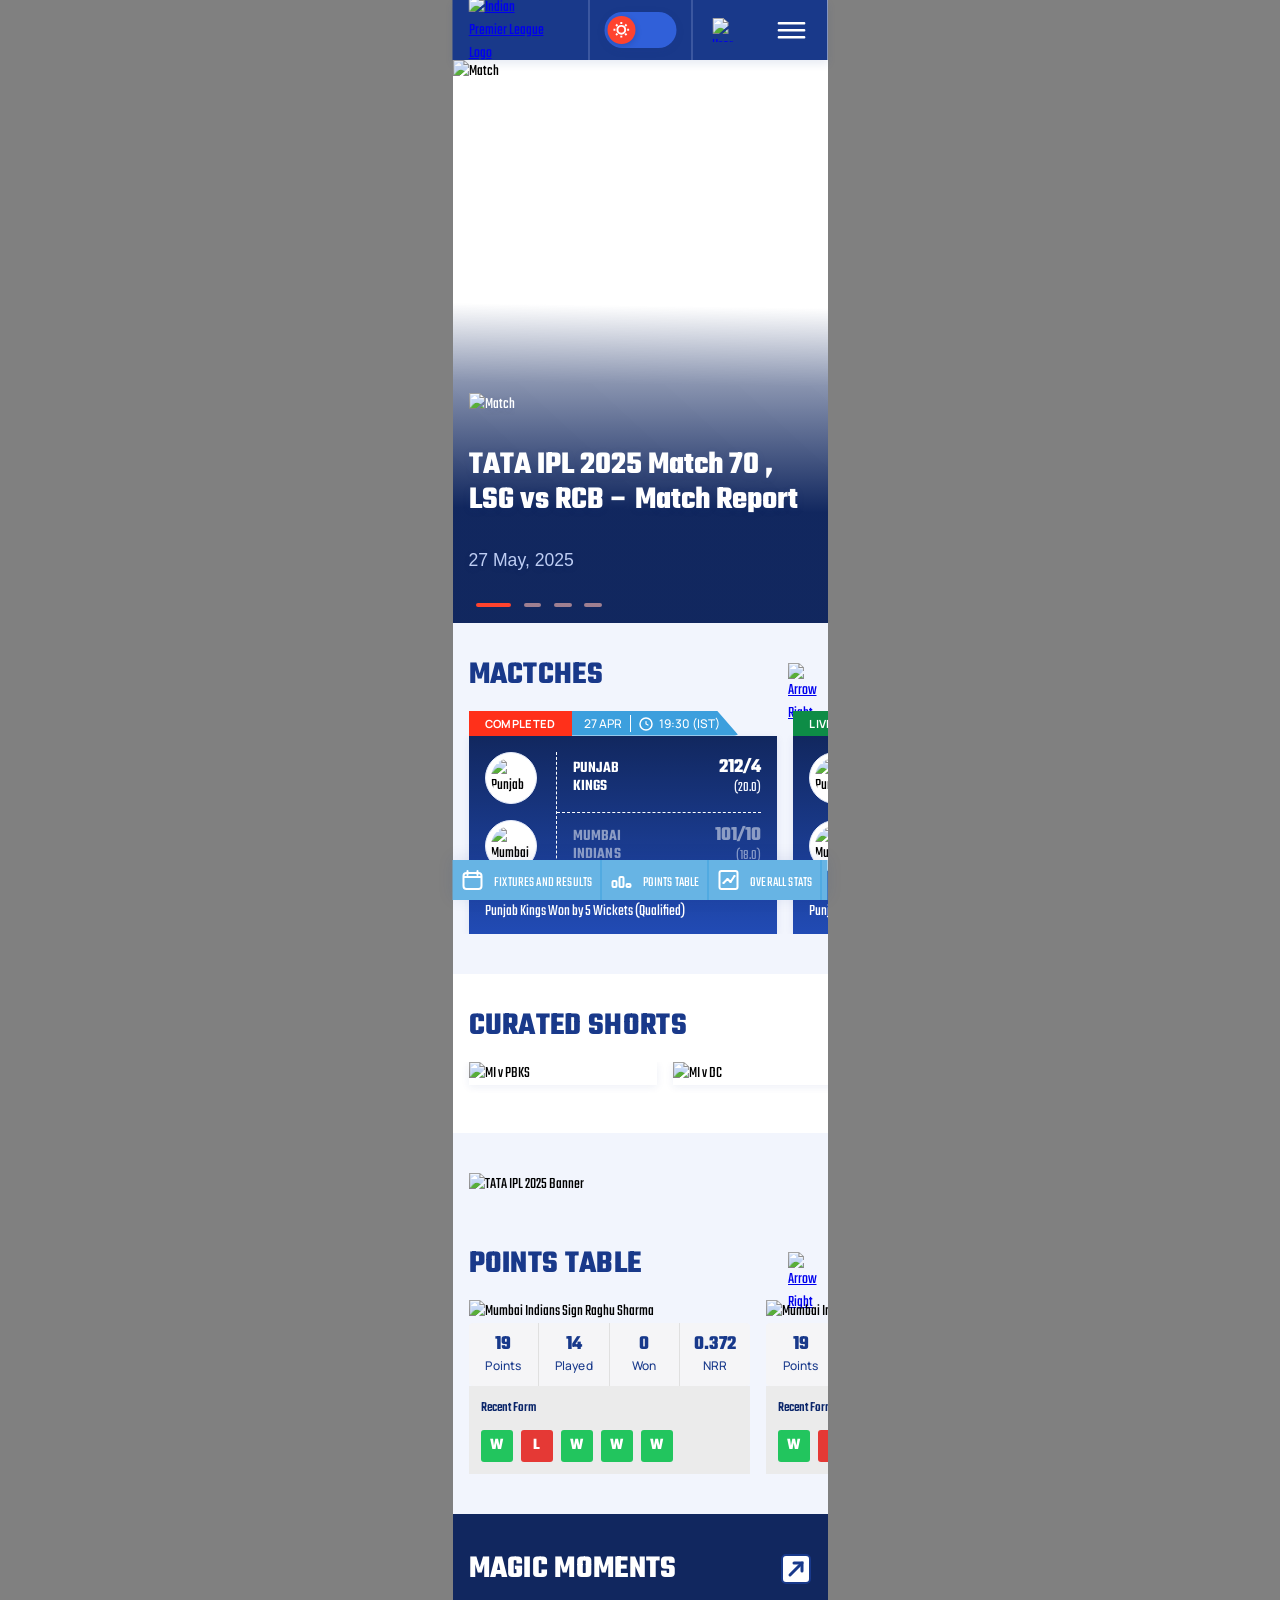
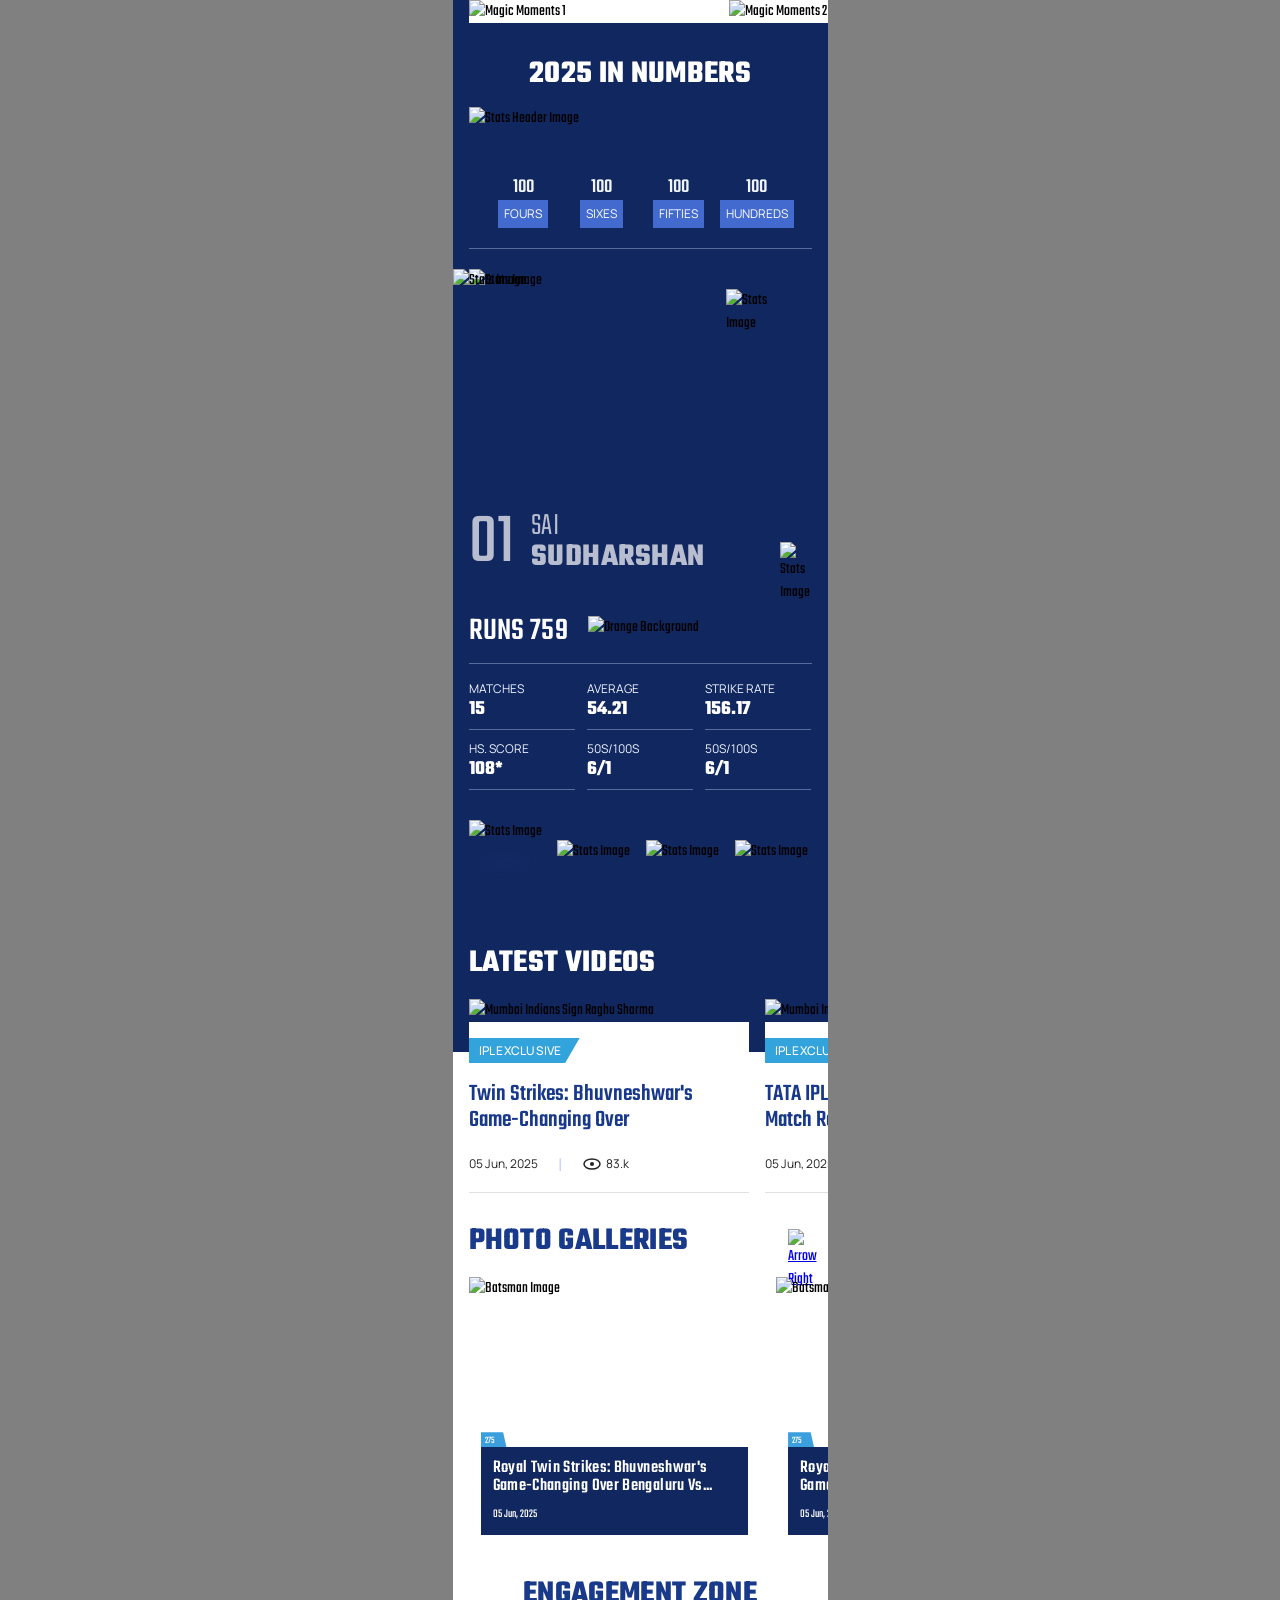
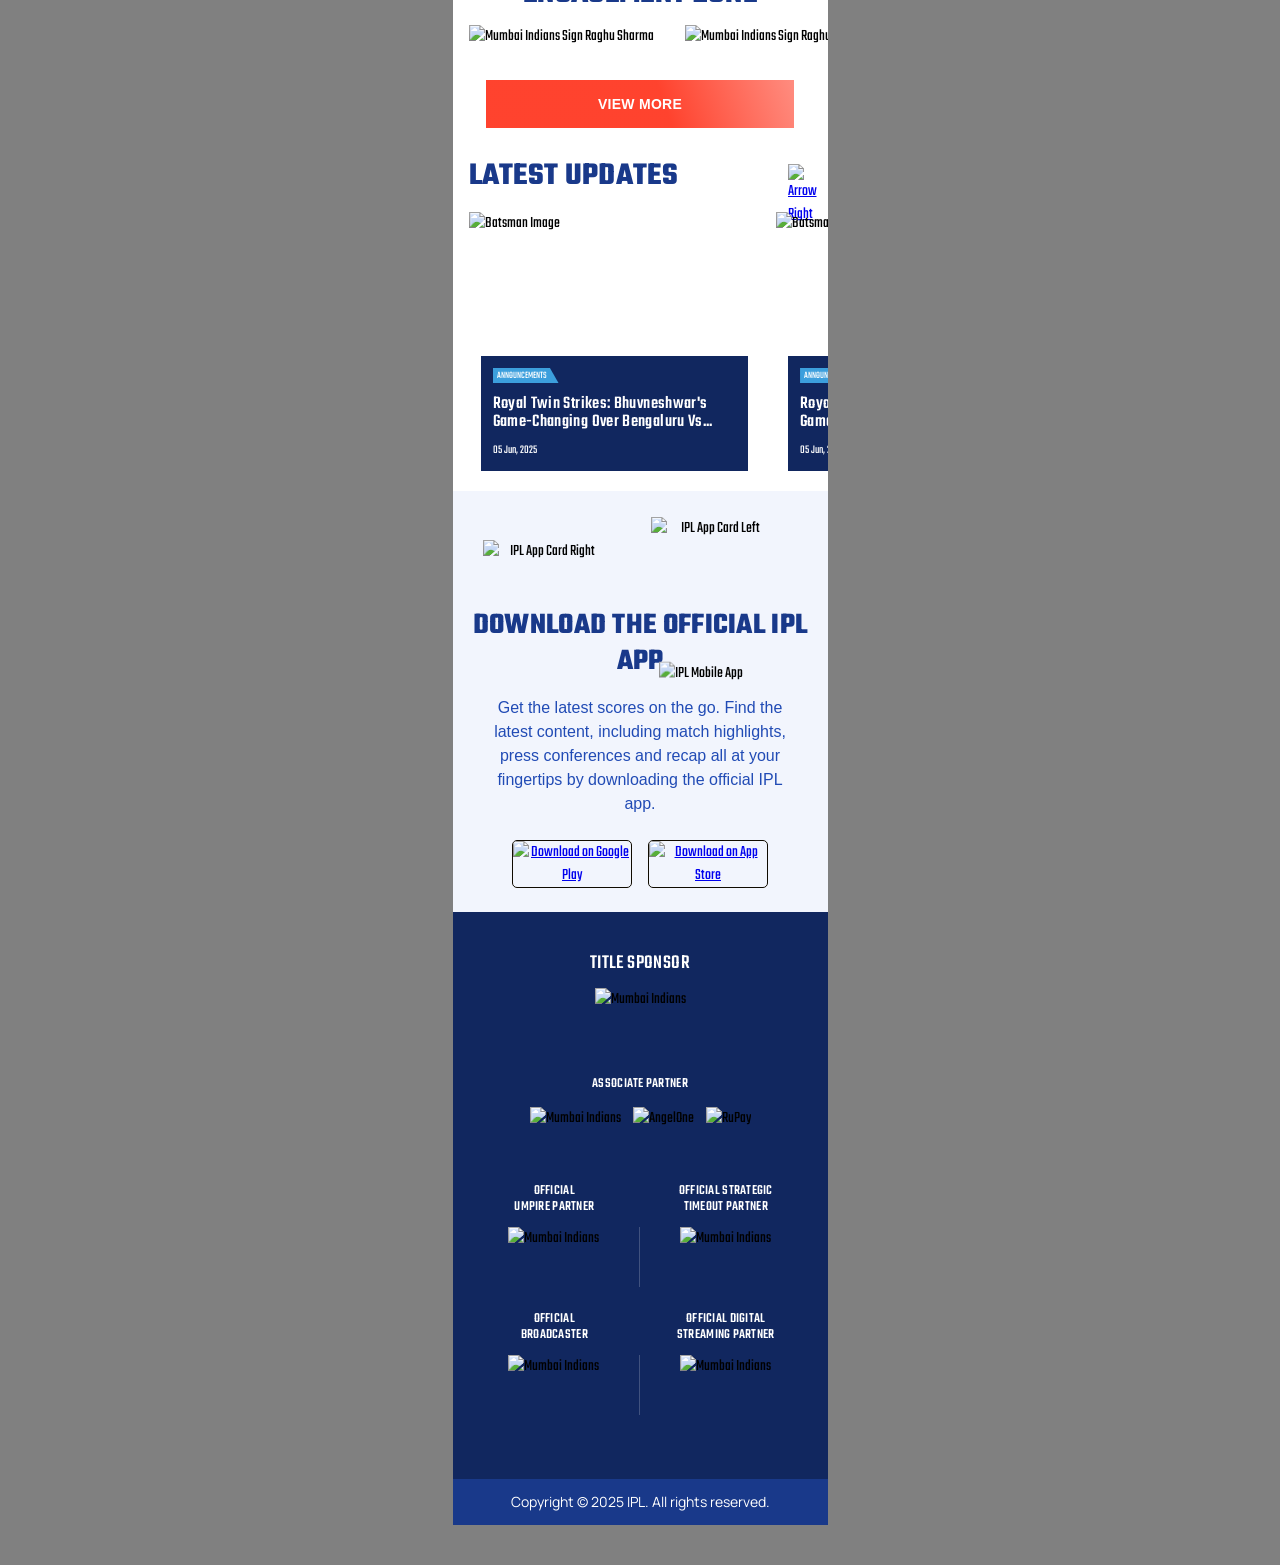
==== commit 28a1ce4b: "fix: the animation position" ====
--- a/ipl/index.html
+++ b/ipl/index.html
@@ -6,15 +6,15 @@
     <meta name="viewport" content="width=device-width, initial-scale=1.0, maximum-scale=1.0, user-scalable=no">
     <!-- <meta name="viewport" content="width=device-width, initial-scale=1.0"> -->
     <title>Indian Premier League</title>
-    <link rel="icon" type="image/png" href="/ipl/assets/favicon/favicon-96x96.png" sizes="96x96" />
-    <link rel="icon" type="image/svg+xml" href="/ipl/assets/favicon/favicon.svg" />
-    <link rel="shortcut icon" href="/ipl/assets/favicon/favicon.ico" />
-    <link rel="apple-touch-icon" sizes="180x180" href="/ipl/assets/favicon/apple-touch-icon.png" />
-    <link rel="manifest" href="/ipl/assets/favicon/site.webmanifest" />
+    <link rel="icon" type="image/png" href="/ipl/assets/favicon/favicon-96x96.png?v=1.1" sizes="96x96" />
+    <link rel="icon" type="image/svg+xml" href="/ipl/assets/favicon/favicon.svg?v=1.1" />
+    <link rel="shortcut icon" href="/ipl/assets/favicon/favicon.ico?v=1.1" />
+    <link rel="apple-touch-icon" sizes="180x180" href="/ipl/assets/favicon/apple-touch-icon.png?v=1.1" />
+    <link rel="manifest" href="/ipl/assets/favicon/site.webmanifest?v=1.1" />
     <link rel="stylesheet" href="https://cdn.jsdelivr.net/npm/swiper@11/swiper-bundle.min.css" />
 
     <!-- <link rel="stylesheet" href="/assets/css/styles.css?v=1.5"> -->
-    <link rel="stylesheet" href="/ipl/assets/css/styles.css?v=1.16">
+    <link rel="stylesheet" href="/ipl/assets/css/styles.css?v=1.17">
 </head>
 
 <body class="">
--- a/ipl/assets/css/styles.css
+++ b/ipl/assets/css/styles.css
@@ -1496,6 +1496,8 @@
 
 .ipl-app-promo__img-wrap {
 	padding-block: 2rem;
+	position: relative;
+	width: 100%;
 } 
 
 .ipl-app-promo__card {
@@ -3133,7 +3135,7 @@
 	width: 124px;
 	height: 101px;
 	right: 37px;
-	top: 17%;
+	top: 30%;
 	z-index: 1;
 }
 
@@ -3144,7 +3146,7 @@
 	position: absolute;
 	z-index: 1;
     left: 14px;
-    top: 23%;
+    top: 56%;
 	width: 124px;
 	height: 101px;
 }
@@ -3155,9 +3157,9 @@
 	height: 240px;
     position: relative;
 	top: 150px;
-	left: 50%;
+	left: 30%;
     width: 200px;
-
+	transform: translate(-50%, -50%);
 }
 
 @keyframes sideElementSequence {
